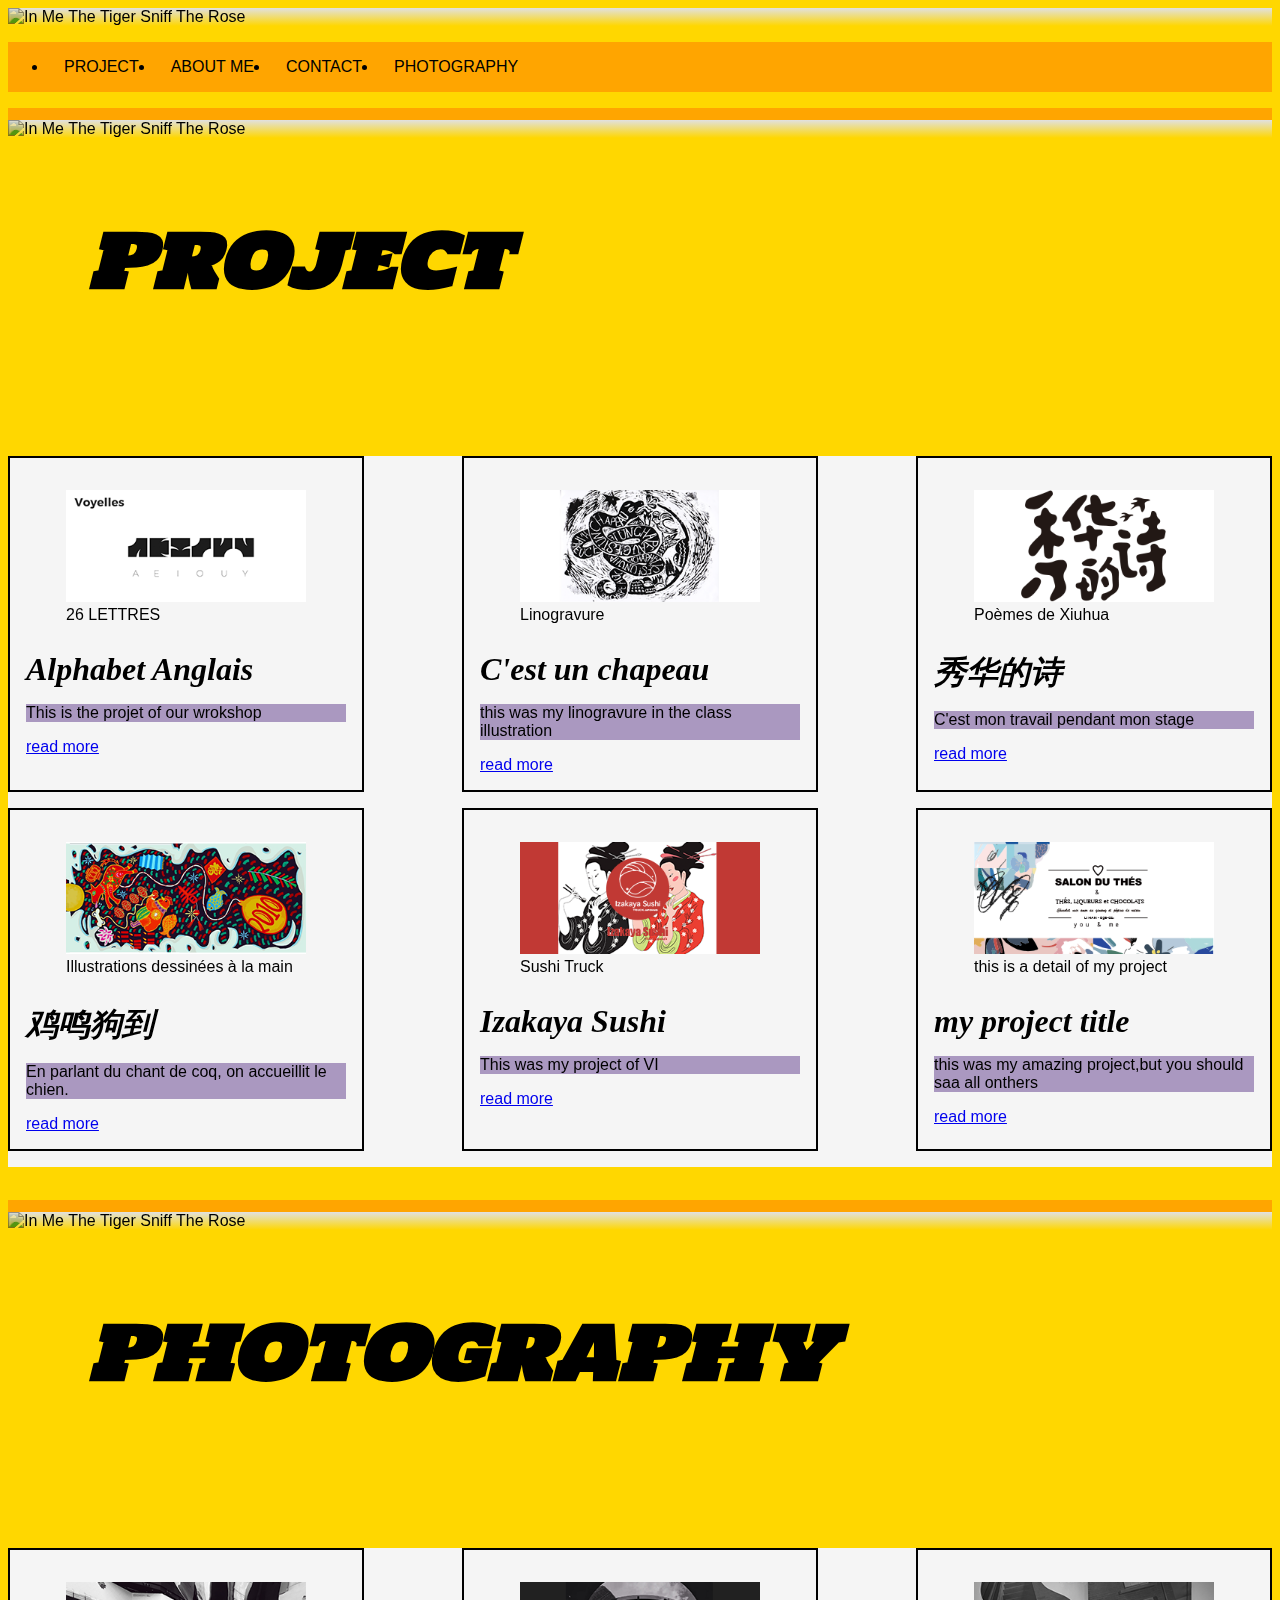
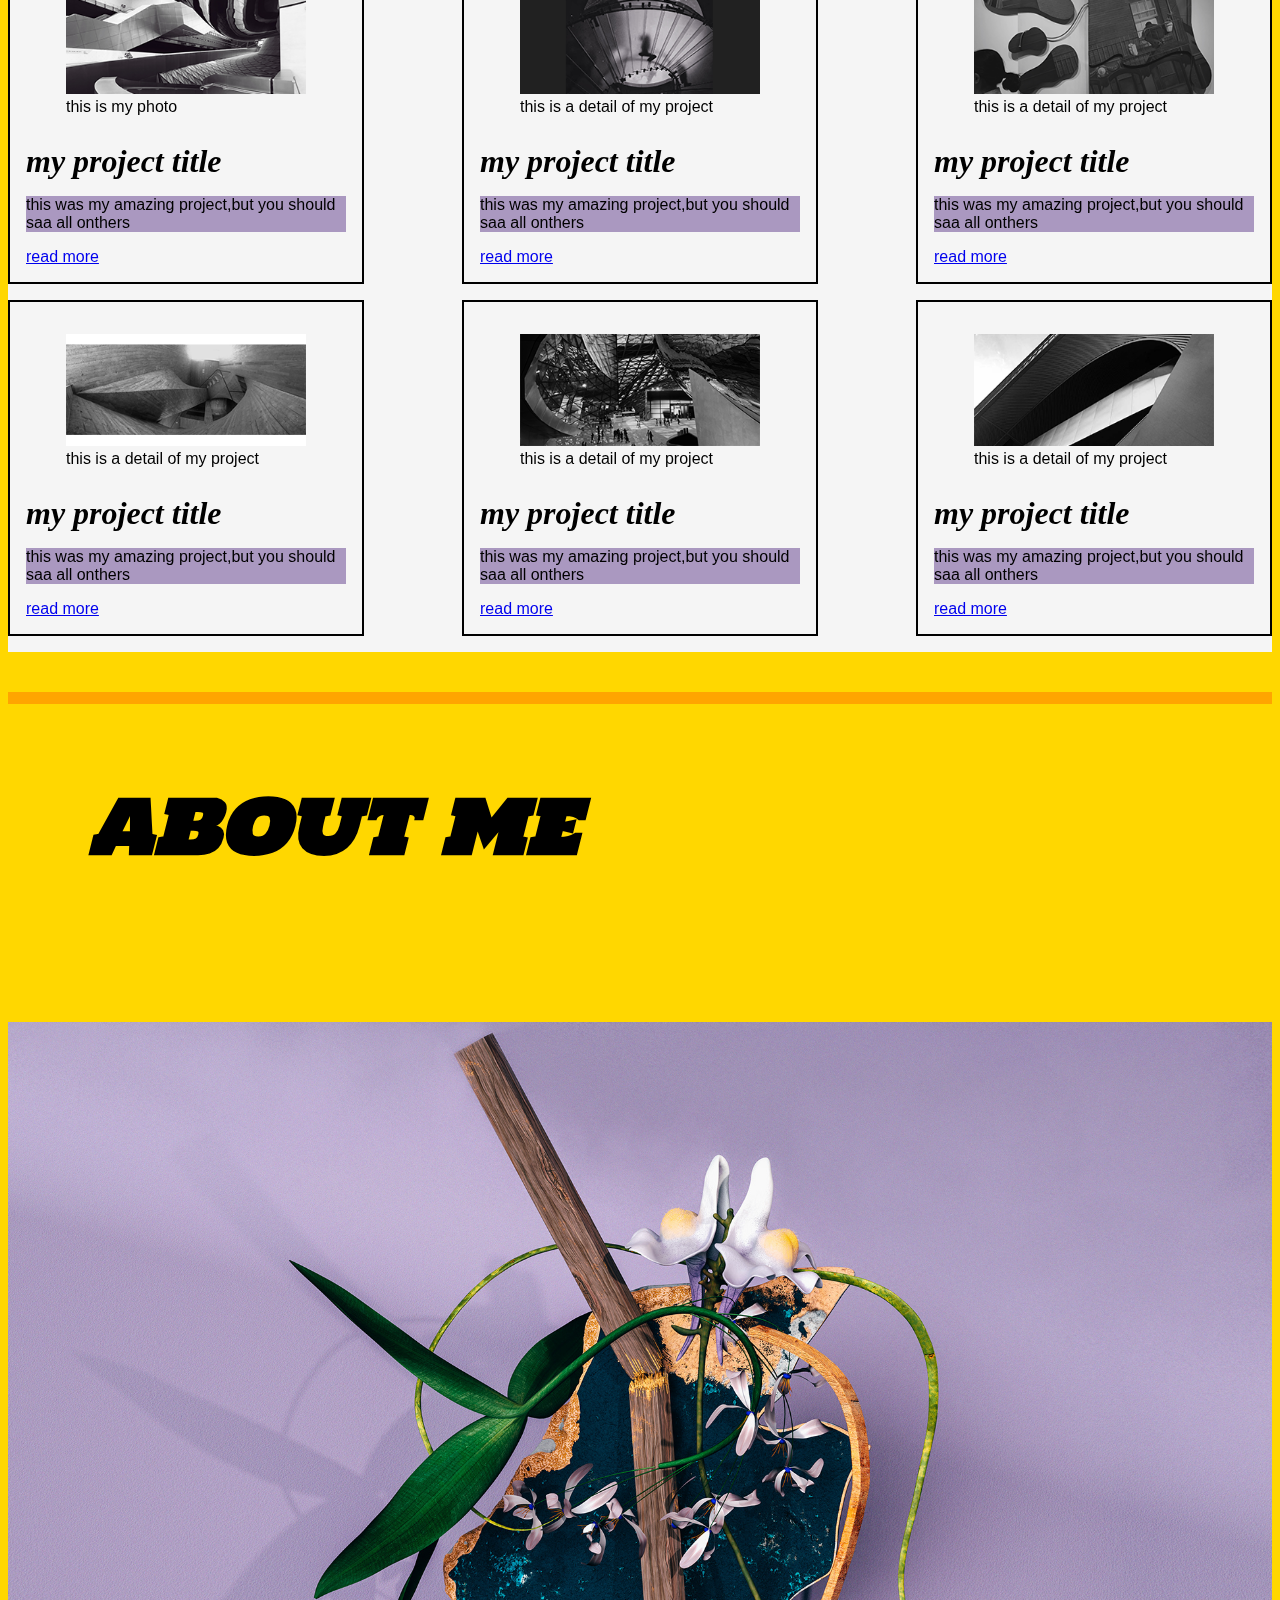
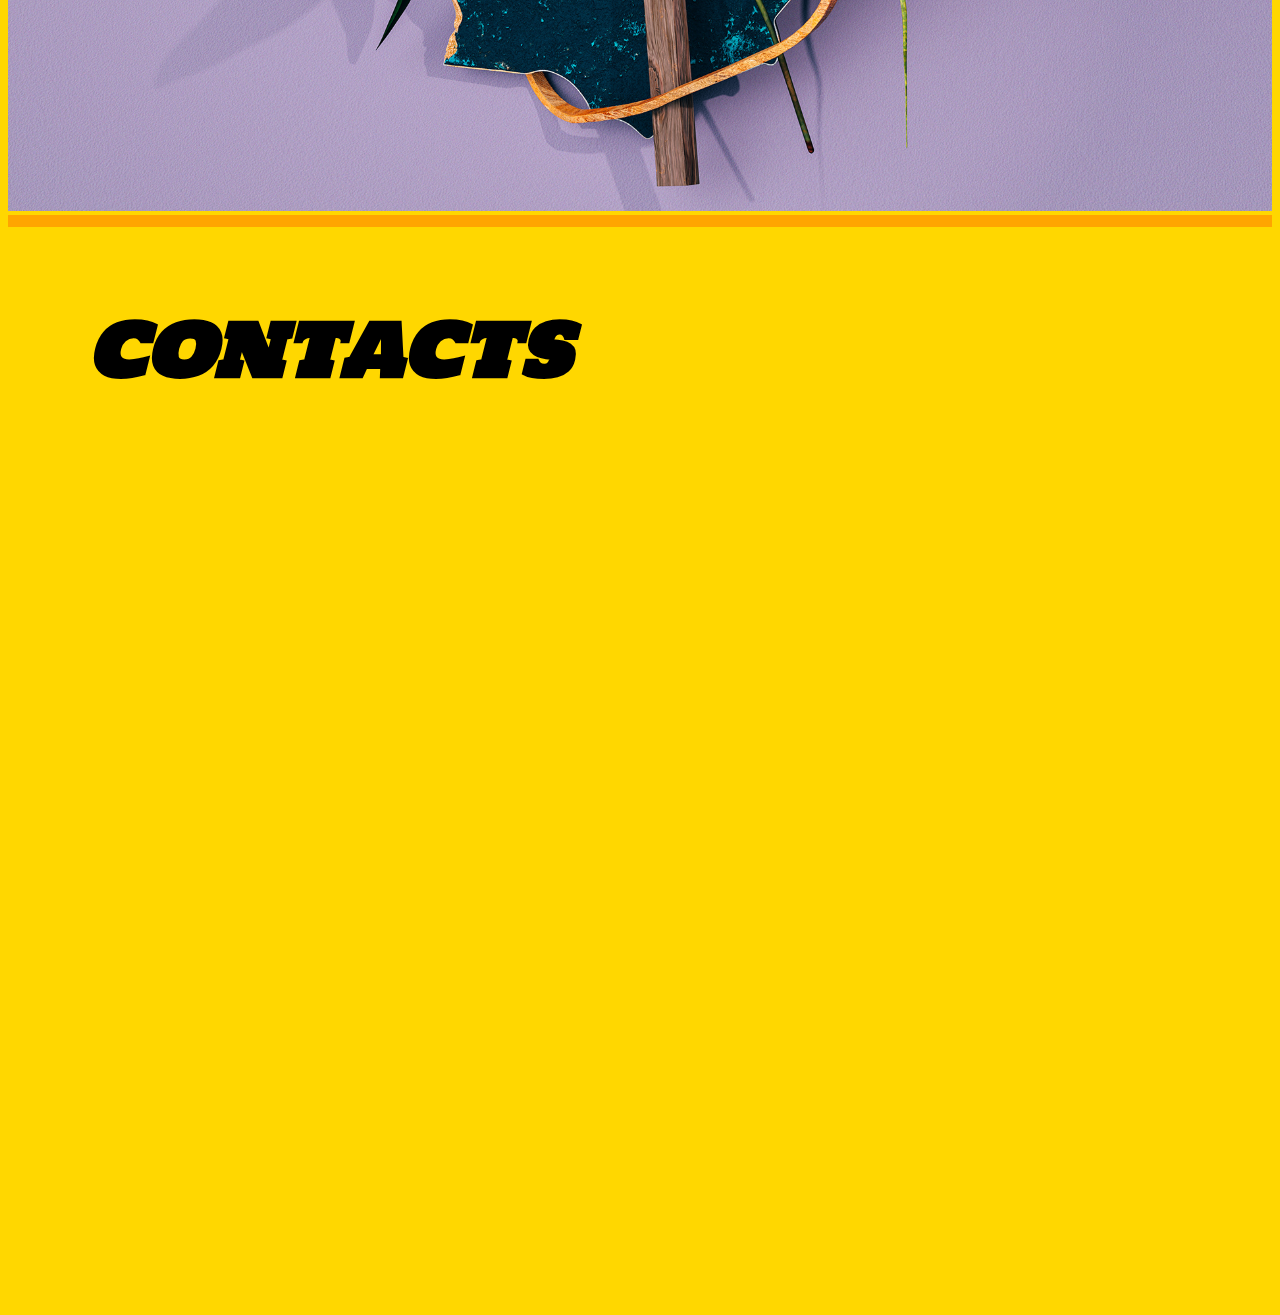
==== index.html @ 2d2a7529 "First Commit" ====
<!DOCTYPE html>
<html lang="en" dir="ltr">
  <head>
    <meta charset="utf-8">
    <title>hello</title>
    <link rel="stylesheet" href="css/typo.css">
    <link rel="stylesheet" href="css/reset.css">
    <link rel="stylesheet" href="css/master.css">
    <link rel="stylesheet" href="https://fonts.googleapis.com/css?family=Holtwood+One+SC&display=swaps">
  <link rel="stylesheet" href="https://fonts.googleapis.com/css?family=Indie+Flower&display=swap">
  <link rel="stylesheet" href="https://fonts.googleapis.com/css?family=Harmattan&display=swap">
  </head>
  <body>






<header>


  <div class="imgbox">
      <img src="images/20.jpg" alt="In Me The Tiger Sniff The Rose" />
      <div class="caption">
        <div class="blur"></div>
        <div class="caption-text">
            <h1 id="lihan">LI HAN </h1>
              <h5>In me the tiger sniff the rose</h5>
        </div>
      </div>
      </div>











<a class="menu-toggle" href="#main-menu">open menu</a>


<nav id="main-menu">
  <a class="menu-close" href="#">X_X</a>
  <ul>
    <li><a href="#project">project</a></li>
    <li><a href="#aboutme">about me</a></li>
    <li><a href="#contacts">contact</a></li>
    <li><a href="#photo">photography</a></li>
  </ul>

</nav>


<a href="#"class="backdrop"></a>



</header>





<main>
  <section id="project">
    <div class="imgbox">
        <img src="images/16.jpg" alt="In Me The Tiger Sniff The Rose" />
        </div>
    <h1>project</h1>




    <div class="project-feature-container">



    <div class="project-feature">
      <figure>
        <img src="images/bg_1.png" alt="">
        <figcaption>26 LETTRES</figcaption>
      </figure>

<h2>Alphabet Anglais</h2>
<p>This is the projet of our wrokshop</p>
<a href="project-01.html">read more</a>
    </div>




    <div class="project-feature">
      <figure>
        <img src="images/2.png" alt="">
        <figcaption>Linogravure</figcaption>
      </figure>

<h2>C'est un chapeau</h2>
<p>this was my linogravure in the class illustration</p>
<a href="project-010.html">read more</a>
    </div>





    <div class="project-feature">
      <figure>
        <img src="images/5.png" alt="">
        <figcaption>Poèmes de Xiuhua</figcaption>
      </figure>

<h2>秀华的诗</h2>
<p>C'est mon travail pendant mon stage</p>
<a href="project-03.html">read more</a>
    </div>




    <div class="project-feature">
      <figure>
        <img src="images/4.png" alt="">
        <figcaption>Illustrations dessinées à la main</figcaption>
      </figure>

      <h2>鸡鸣狗到</h2>
      <p>En parlant du chant de coq, on accueillit le chien.</p>
      <a href="project-04.html">read more</a>
          </div>








          <div class="project-feature">
            <figure>
              <img src="images/3.png" alt="">
              <figcaption> Sushi Truck</figcaption>
            </figure>

            <h2>Izakaya Sushi</h2>
            <p>This was my project of VI</p>
            <a href="project-05.html">read more</a>
                </div>




  <div class="project-feature">
  <figure>
  <img src="images/6.png" alt="">
  <figcaption>this is a detail of my project</figcaption>
  </figure>

<h2>my project title</h2>
<p>this was my amazing project,but you should saa all onthers</p>
<a href="#project-01.html">read more</a>
    </div>

</div>

  </section>











  <section id="photo">
    <div class="imgbox">
        <img src="images/17.jpg" alt="In Me The Tiger Sniff The Rose" />
        </div>
    <h1>photography</h1>
      <div class="photo-feature-container">

        <div class="photo-feature">
          <figure>
            <img src="images/7.png" alt="">
            <figcaption>this is my photo</figcaption>
          </figure>


          <h2>my project title</h2>
          <p>this was my amazing project,but you should saa all onthers</p>
          <a href="projet-01.html">read more</a>
              </div>

              <div class="project-feature">
                <figure>
                  <img src="images/8.png" alt="">
                  <figcaption>this is a detail of my project</figcaption>
                </figure>

          <h2>my project title</h2>
          <p>this was my amazing project,but you should saa all onthers</p>
          <a href="#projet-01.html">read more</a>
              </div>

              <div class="project-feature">
                <figure>
                  <img src="images/9.png" alt="">
                  <figcaption>this is a detail of my project</figcaption>
                </figure>

          <h2>my project title</h2>
          <p>this was my amazing project,but you should saa all onthers</p>
          <a href="#projet-01.html">read more</a>
              </div>

              <div class="project-feature">
                <figure>
                  <img src="images/10.png" alt="">
                  <figcaption>this is a detail of my project</figcaption>
                </figure>

                <h2>my project title</h2>
                <p>this was my amazing project,but you should saa all onthers</p>
                <a href="#projet-01.html">read more</a>
                    </div>

                    <div class="project-feature">
                      <figure>
                        <img src="images/11.png" alt="">
                        <figcaption>this is a detail of my project</figcaption>
                      </figure>
                      <h2>my project title</h2>
                      <p>this was my amazing project,but you should saa all onthers</p>
                      <a href="#projet-01.html">read more</a>
                          </div>

            <div class="project-feature">
            <figure>
            <img src="images/12.png" alt="">
            <figcaption>this is a detail of my project</figcaption>
            </figure>

          <h2>my project title</h2>
          <p>this was my amazing project,but you should saa all onthers</p>
          <a href="#projet-01.html">read more</a>
              </div>

          </div>




  </section>











  <section id="aboutme">

    <h1>about me</h1>

<div class="img-group">

  <img src="images/21.jpg" alt="">

    <div class="mine">Je m’appelle Li Han, une étudiante d’Ecole de Communication Visuelle. Amoureuse du graphisme et de l’art folklorique chinois. J’aime photographier et peindre des paysages à l’huile ,observer la vie quotidienne sous un angle différent et le paysage naturel , ça me fait plaisir. J’espère qu’un jour je pourrais présenter les cultures chinoises au monde par une pensée multidimensionnelle de différentes cultures artistiques que j’aurai acquises dans mes études et réfléchir la vie au travers d’une variété d’expériences. Et Alors,je n’ai pas beaucoup d’amis,parce que  je prefere rester avec les animals, et j’ai quatre chats gris chez moi en Chine , qui appellent: Profiterole，Pudding，Chocolat, et Biscuit. </div>



</div>
  </section>

  <section id="contacts">
    <h1>contacts</h1>

  </section>
</main>
  </body>
</html>
---- css/typo.css ----
h1 {
font-size: 5em;
font-style: italic;
font-family: cursive;

}

h2 {

  font-style: italic;
  font-family: cursive;
  font-size: 2em;
  margin-bottom: 1em;

}

h3 {

}

h4 {

}
---- css/master.css ----
h1 {
font-size: 5em;
font-style: italic;
font-family: cursive;
padding :1em;
  font-family: 'Holtwood One SC', serif;
  padding-top: 0.5px;

}

h2 {

  font-style: italic;
  font-family: cursive;
  font-size: 2em;
  margin-bottom: 0.1em;

}

h3 {

}

h4 {

}


h5 {
  font-size: 2em;
  font-family:   'Indie Flower', cursive;
  padding :1.5em;
  text-align:center
}

p {
  background: #aa98c0;

}

.mine {
  width: 50%;
  font-size: 2em;
  text-align: center;
  font-family: 'Harmattan', sans-serif;
  opacity: 0.9;
   position: absolute;  bottom: 0;  background: #e5e5e5;
   color: #a9a9a9;
 display: none;

}
 .img-group:hover .mine {
   display: block;
    width: 100%;
     text-align: center;}

.img-group  {

    position: relative;
  display: inline-block;}

img {
  width:100%;
  position:relative;


}
.imgbox:hover .caption{
  opacity: 1;
}
.imgbox {
  width:100%;
  position:relative;
  padding: 0;
  overflow: hidden;
  background-image: linear-gradient(rgba(225, 225, 225, 1),rgba(225, 225, 225, 0));
}
.imgbox img{
  width: 100%;
  height:auto;
  z-index: 4;
  float: left;
  mix-blend-mode: multiply;
}

.imgbox .caption{
    width: 100%;
    height: 100%;
    cursor: pointer;
    position: absolute;
    opacity: 0;
    -webkit-transition:all 0.45s ease-in-out;
    -moz-transition:all 0.45s ease-in-out;
    -o-transition:all 0.45s ease-in-out;
    -ms-transition:all 0.45s ease-in-out;
    transition:all 0.45s ease-in-out;
}

.imgbox .caption .blur{
    background-color: rgba(0,0,0,0.55);
    width: 100%;
    height: 100%;
    z-index: 5;
    position: absolute;
}

.imgbox .caption .caption-text{
    width: 100%;
    height: 100%;
    z-index: 10;
    color: #000000;
    position: absolute;
    text-align: center;
    top:35%;
}




 body {
   background:#FFD700;
   font-family: helvetica;
 }

section {
  border-top:12px solid #FFA500;
  min-height: 120vh;
}

#lihan {
padding-top: 1px;
  font-family: 'Holtwood One SC', serif;

}

.project-feature-container {
max-width: 1280px;
margin:0 auto;
  background: #F5F5F5;
  padding: :20em;
  display:flex;
  flex-wrap: wrap;
  justify-content: space-between;
}
.project-feature {
  border: 2px solid #000;
  padding:1em;
  margin-bottom: 1em;
  flex-basis: 320px;
  flex-grow: 0;


}
.photo-feature img{
  width:100%
}
.photo-feature-container {
max-width: 1280px;
margin:0 auto;
  background: #F5F5F5;
  padding: :1em;
  display:flex;
  flex-wrap: wrap;
  justify-content: space-between;
}
.photo-feature {
  border: 2px solid #000;
  padding:1em;
  margin-bottom: 1em;
  flex-basis: 320px;
  flex-grow: 0;

}

figcaption{
  font-size: 0.6
  font-style:italic;
  font-family: sans-serif;
}



#main-menu{
  background: #FFA500;
  position:absolute;
  top:0;
  left:-200px;
  width:200px;
  height: 100%;
  transition: 3s ease all;
  z-index: 999;
}

#main-menu:target {
  left:0;

}

nav a{
  display:block;
  padding:1em;
  text-transform: uppercase;
  text-decoration: none;
  color: #000;
}

.menu-toggle{
  border: 2px solid #000;
  border-radius: 6px;
  padding: 1em;
  position: absolute;
  top:0;
  left: :0;

}


.menu-close{
  display:block;
  width:16px;
  height:16px;
  background: #000;
  color:#fff;
  border-radius: 100%;
  position: absolute;
  top:16px;
  right:16px;
}


#main-menu:target + .backdrop {
  background-color: rgba(132,132,80,0.5);
  top:0;
  left:0;
  width: 100%;
  height:100%;
  position:absolute;
z-index: 998;

}


@media (min-width:640px) {
  body {
    background: #FFD700;
}
#main-menu {
  position: relative;
  left: auto;
  top: auto;
  width:100%;
}
#main-menu ul {
  display: flex;
}
 .menu-toggle ,
 .menu-close {
   display: none;

 }
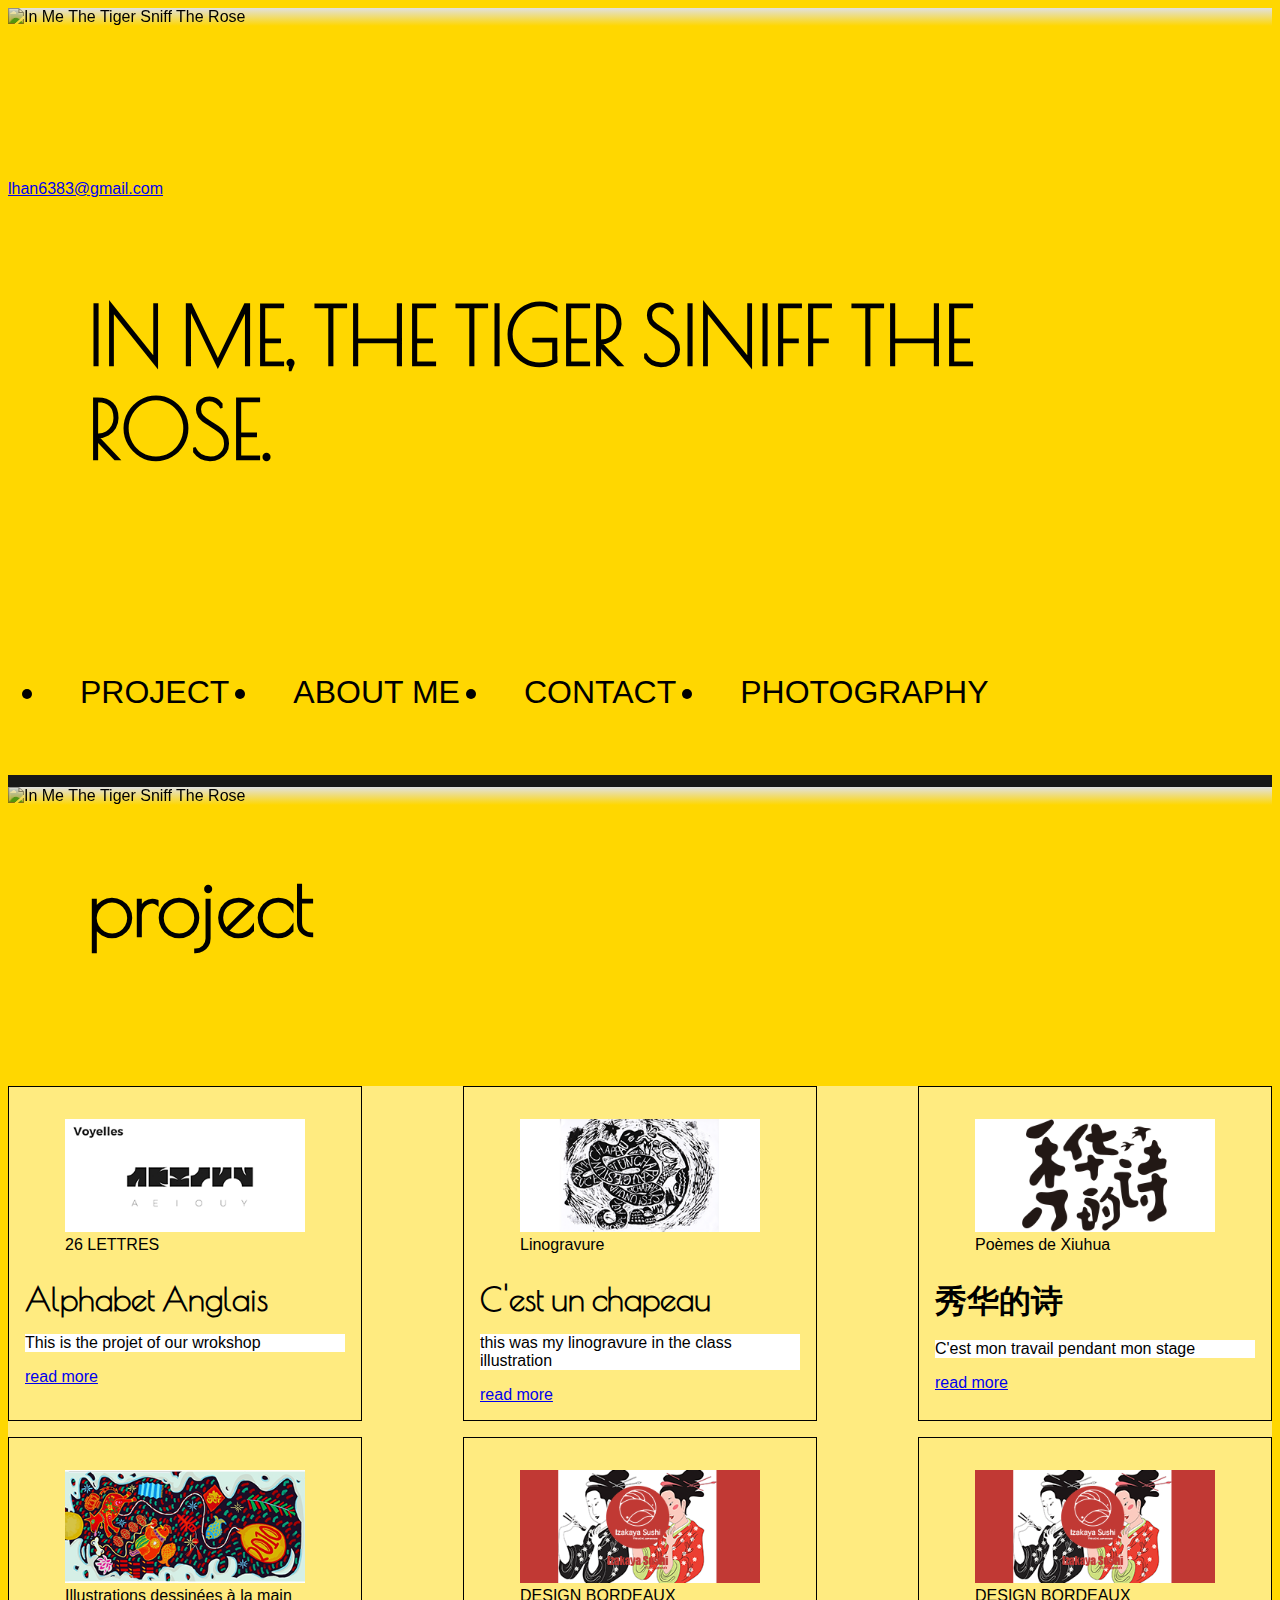
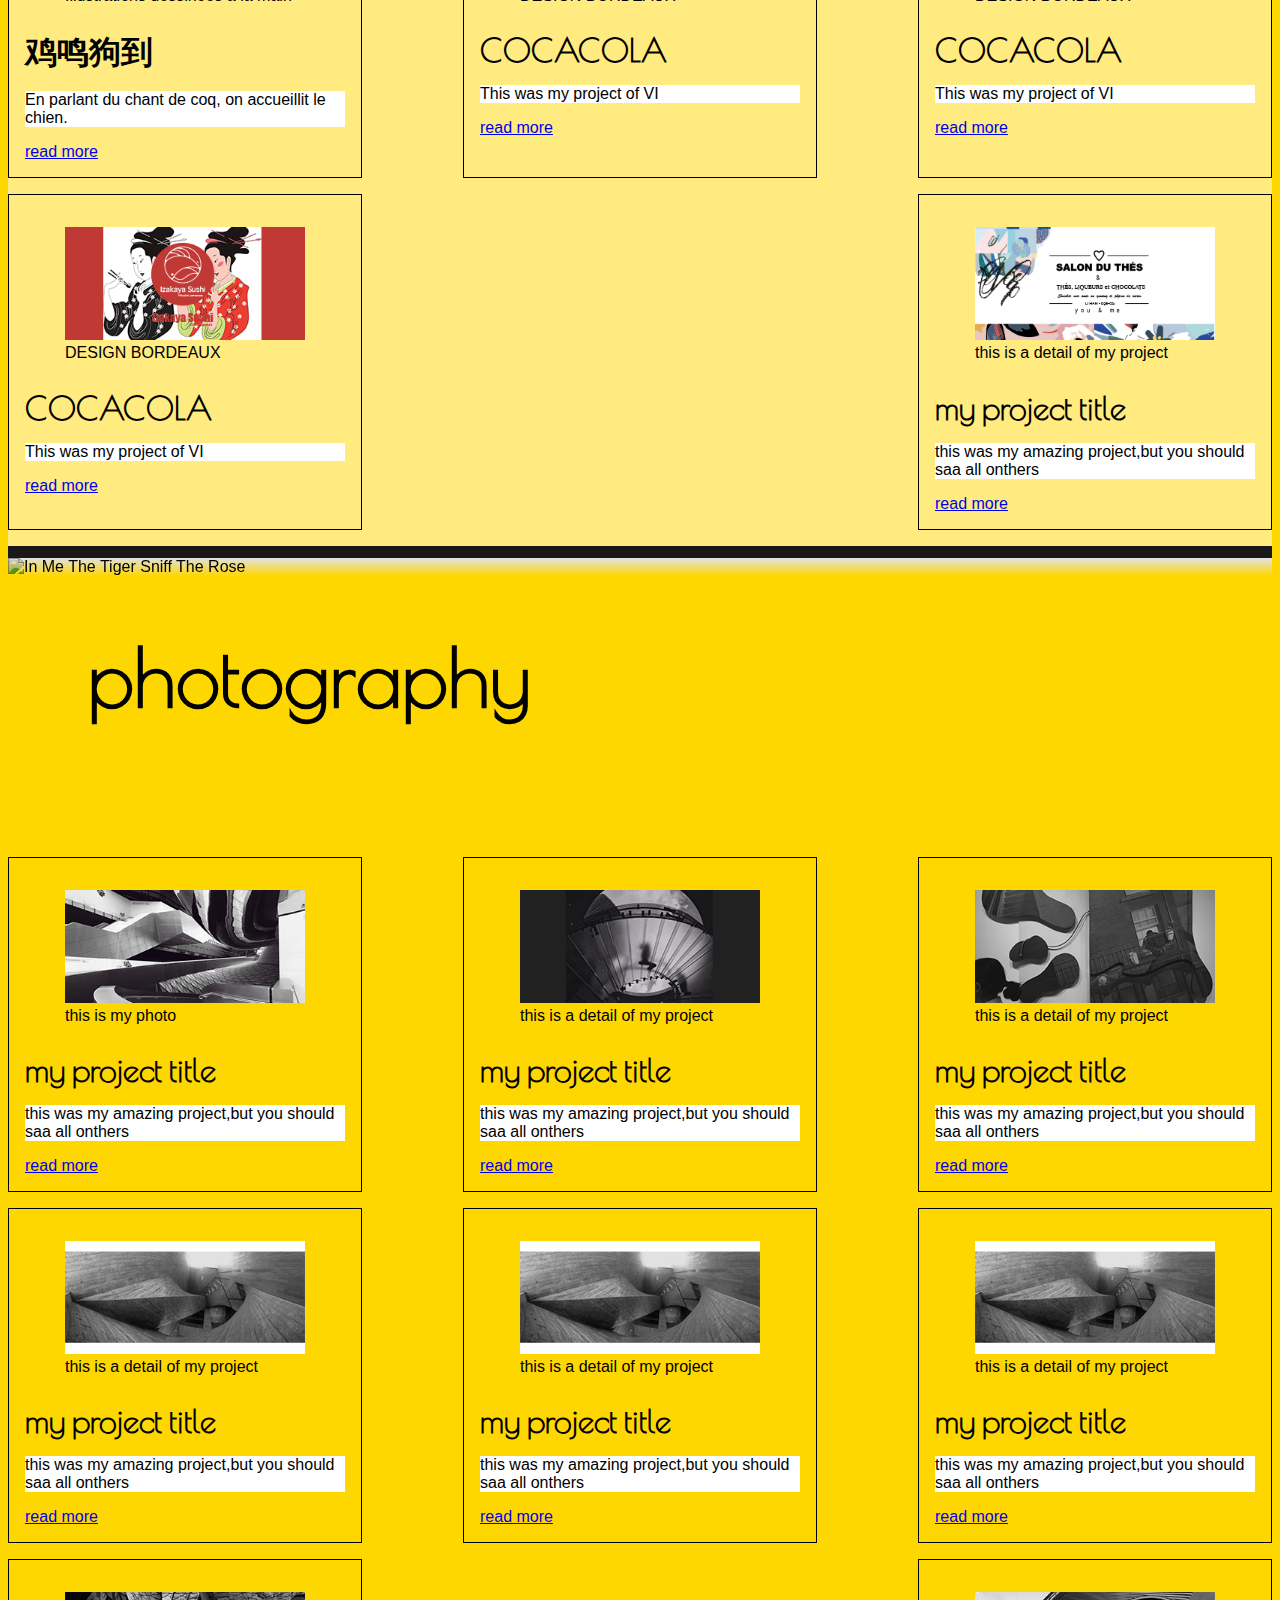
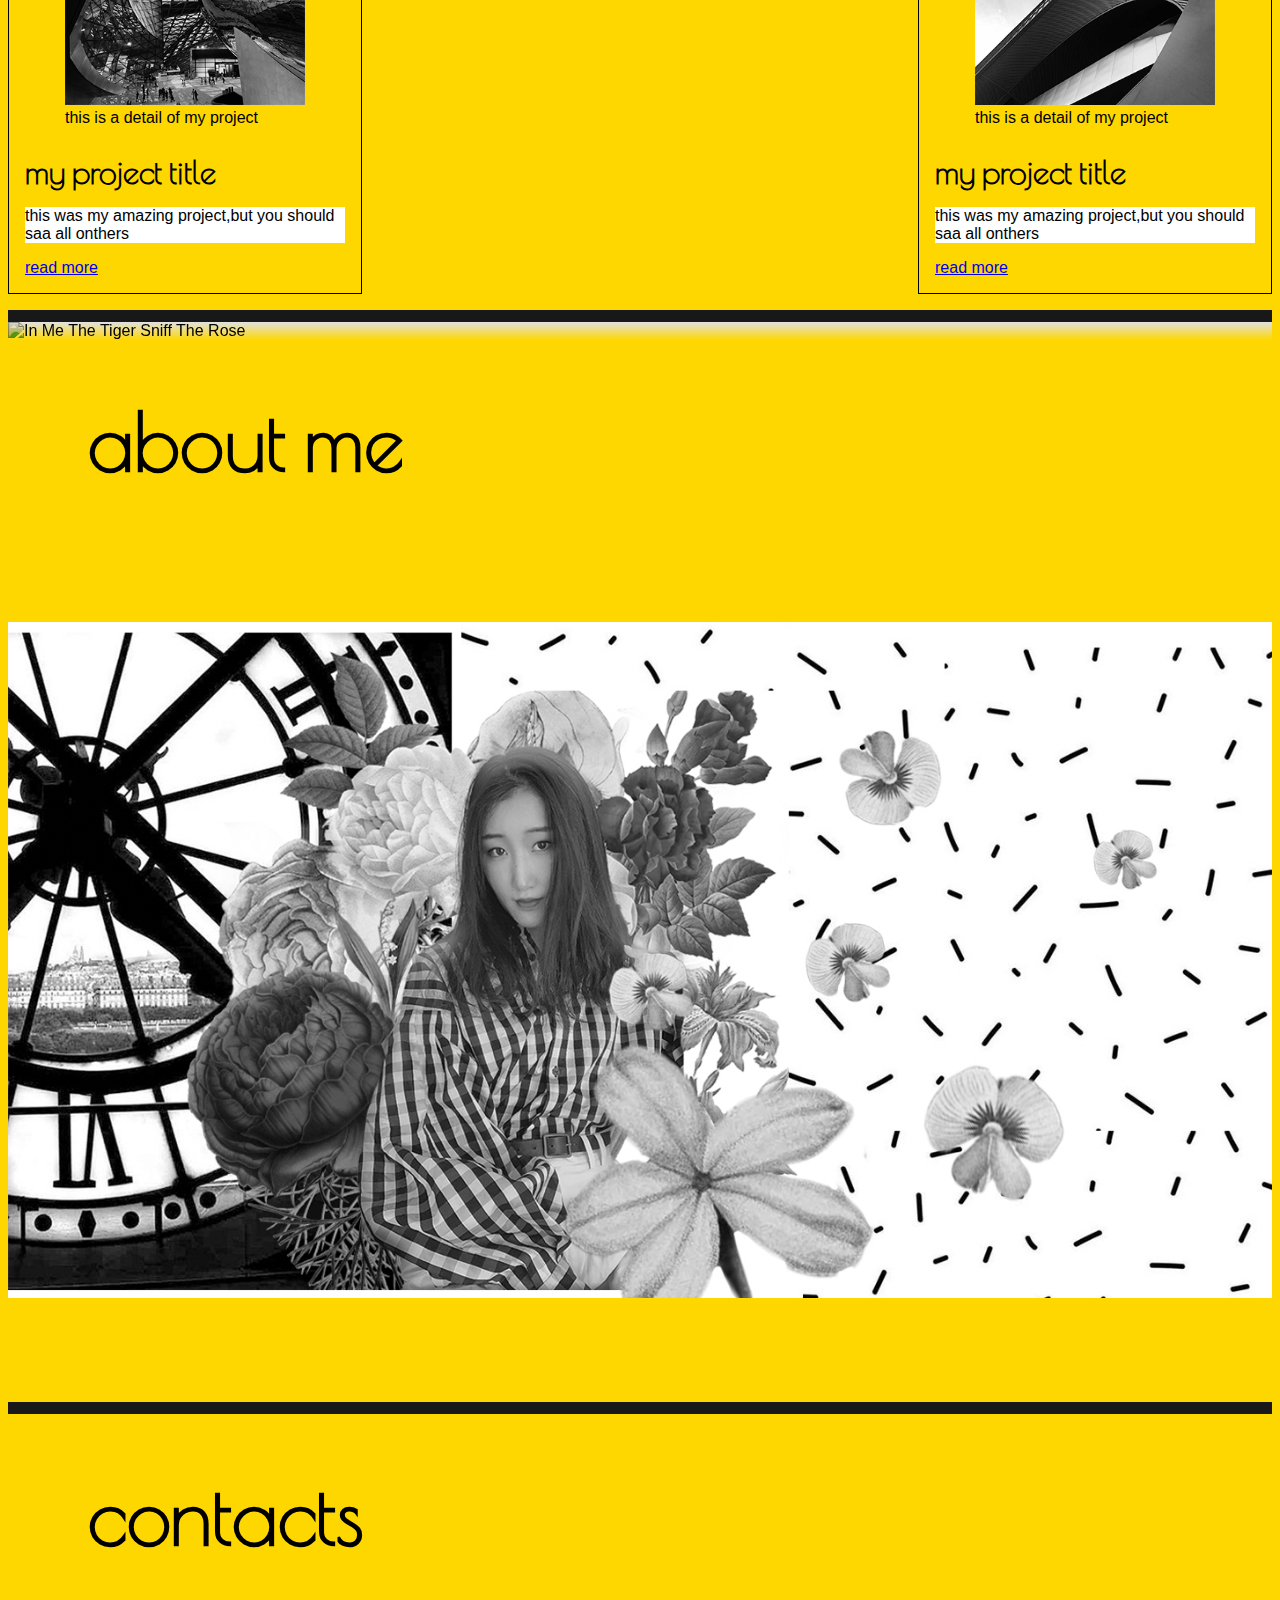
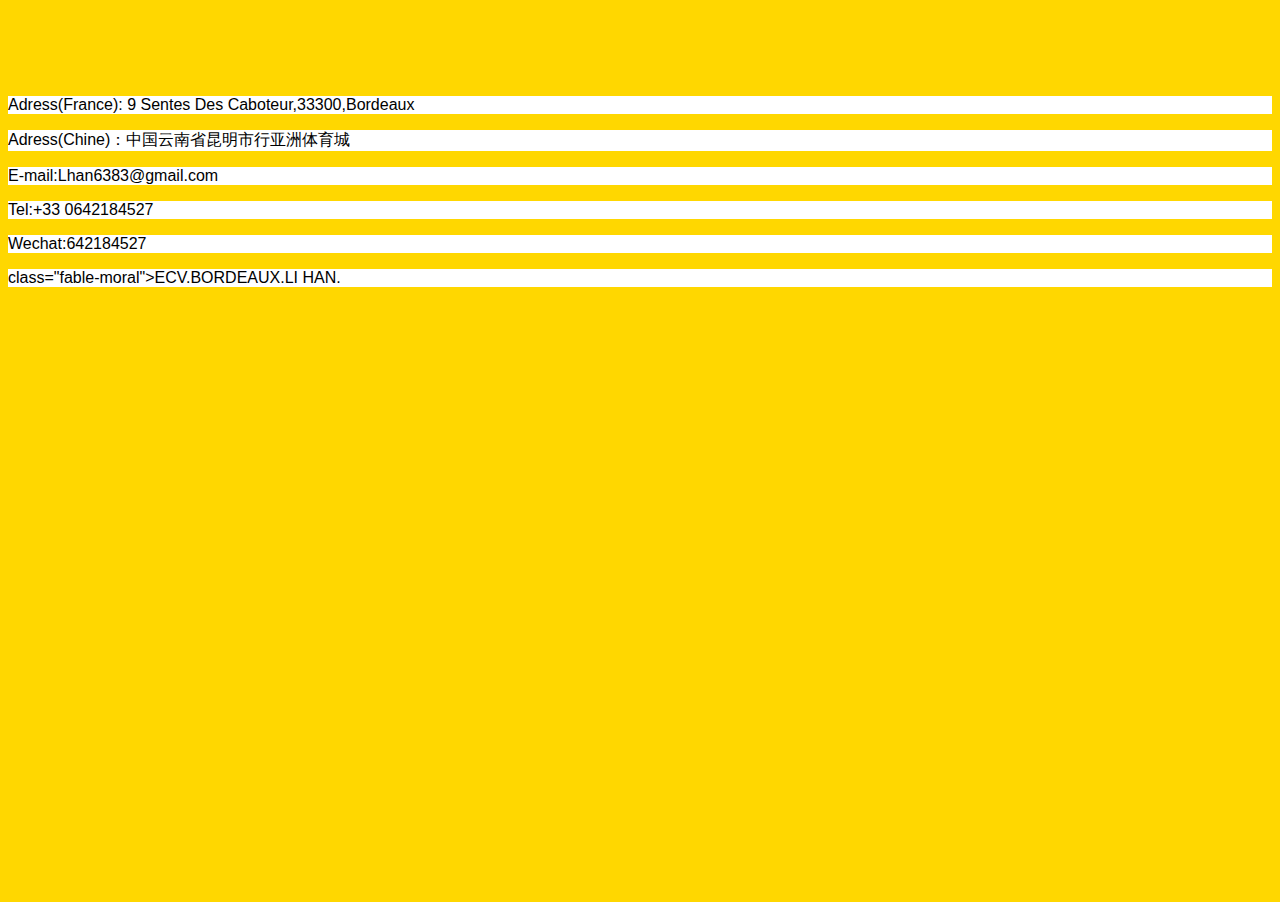
==== commit 97529a8b: "Change my style" ====
--- a/index.html
+++ b/index.html
@@ -6,9 +6,10 @@
     <link rel="stylesheet" href="css/typo.css">
     <link rel="stylesheet" href="css/reset.css">
     <link rel="stylesheet" href="css/master.css">
-    <link rel="stylesheet" href="https://fonts.googleapis.com/css?family=Holtwood+One+SC&display=swaps">
+    <link rel="stylesheet" href="https://fonts.googleapis.com/css2?family=Poiret+One&family=Roboto:wght@100&display=swap">
   <link rel="stylesheet" href="https://fonts.googleapis.com/css?family=Indie+Flower&display=swap">
   <link rel="stylesheet" href="https://fonts.googleapis.com/css?family=Harmattan&display=swap">
+  <link href="https://fonts.googleapis.com/css2?family=PT+Sans+Narrow&display=swap"
   </head>
   <body>
 
@@ -33,7 +34,109 @@
 
 
 
-
+      <html data-wf-domain="www.helloheco.com" data-wf-page="5e7780539a2d8322cd989658" data-wf-site="56d8a8f1100bc1bb7928eebd" class="w-mod-js wf-sourcesanspro-n4-active wf-sourcesanspro-n3-active wf-sourcesanspro-n6-active wf-active w-mod-ix"><head><meta charset="utf-8"><title>Li Han</title><meta content="Heco is the Chicago-based studio of JT Helms and Matt Cowen. We make better user experiences and more interesting brands, and try to find inner peace." name="description"><meta content="Heco" property="og:title"><meta content="Heco is the Chicago-based studio of JT Helms and Matt Cowen. We make better user experiences and more interesting brands, and try to find inner peace." property="og:description"><meta content="https://assets.website-files.com/56d8a8f1100bc1bb7928eebd/583f00a2e11997722cc63cfa_heco.jpg" property="og:image"><meta content="summary" name="twitter:card"><meta content="width=device-width, initial-scale=1" name="viewport"><meta content="google-site-verification=4Wtvo5SLo7ZZNMYmc0TDMqFVt5wR6v0CZOp-JEdZuOI" name="google-site-verification"><meta content="Webflow" name="generator"><link href="https://assets.website-files.com/56d8a8f1100bc1bb7928eebd/css/heco.webflow.5dedff290.css" rel="stylesheet" type="text/css"><style>@media (min-width:992px) {html.w-mod-js:not(.w-mod-ix) [data-w-id="aece3d5a-4238-4a72-6f71-9d6dd02b236f"] {-webkit-transform:translate3d(0, -20PX, 0) scale3d(1, 1, 1) rotateX(0) rotateY(0) rotateZ(0) skew(0, 0);-moz-transform:translate3d(0, -20PX, 0) scale3d(1, 1, 1) rotateX(0) rotateY(0) rotateZ(0) skew(0, 0);-ms-transform:translate3d(0, -20PX, 0) scale3d(1, 1, 1) rotateX(0) rotateY(0) rotateZ(0) skew(0, 0);transform:translate3d(0, -20PX, 0) scale3d(1, 1, 1) rotateX(0) rotateY(0) rotateZ(0) skew(0, 0);opacity:0;display:none;}}@media (max-width:991px) and (min-width:768px) {html.w-mod-js:not(.w-mod-ix) [data-w-id="aece3d5a-4238-4a72-6f71-9d6dd02b236f"] {-webkit-transform:translate3d(0, -20PX, 0) scale3d(1, 1, 1) rotateX(0) rotateY(0) rotateZ(0) skew(0, 0);-moz-transform:translate3d(0, -20PX, 0) scale3d(1, 1, 1) rotateX(0) rotateY(0) rotateZ(0) skew(0, 0);-ms-transform:translate3d(0, -20PX, 0) scale3d(1, 1, 1) rotateX(0) rotateY(0) rotateZ(0) skew(0, 0);transform:translate3d(0, -20PX, 0) scale3d(1, 1, 1) rotateX(0) rotateY(0) rotateZ(0) skew(0, 0);opacity:0;display:none;}}</style><script src="https://ssl.google-analytics.com/ga.js"></script><script src="https://ajax.googleapis.com/ajax/libs/webfont/1.6.26/webfont.js" type="text/javascript"></script><link rel="stylesheet" href="https://fonts.googleapis.com/css?family=Source+Sans+Pro:300,regular,600" media="all"><script type="text/javascript">WebFont.load({  google: {    families: ["Source Sans Pro:300,regular,600"]  }});</script><!--[if lt IE 9]><script src="https://cdnjs.cloudflare.com/ajax/libs/html5shiv/3.7.3/html5shiv.min.js" type="text/javascript"></script><![endif]--><script type="text/javascript">!function(o,c){var n=c.documentElement,t=" w-mod-";n.className+=t+"js",("ontouchstart"in o||o.DocumentTouch&&c instanceof DocumentTouch)&&(n.className+=t+"touch")}(window,document);</script><link href="https://assets.website-files.com/56d8a8f1100bc1bb7928eebd/582cc23bc546f89b1ce98ca4_favicon.png" rel="shortcut icon" type="image/x-icon"><link href="https://assets.website-files.com/56d8a8f1100bc1bb7928eebd/582cc24024317cac4aea5b14_iphoneicon.png" rel="apple-touch-icon"><script type="text/javascript">var _gaq = _gaq || [];_gaq.push(['_setAccount', 'UA-88246775-1'], ['_trackPageview']);(function() {  var ga = document.createElement('script');  ga.src = ('https:' == document.location.protocol ? 'https://ssl' : 'http://www') + '.google-analytics.com/ga.js';  var s = document.getElementsByTagName('script')[0]; s.parentNode.insertBefore(ga, s);})();</script><meta name="theme-color" content="#000000">
+
+    <style>
+
+        body {
+    		overflow-x: hidden;
+      	}
+
+
+        .w-container {
+    		max-width: 1100px;
+    	}
+
+    /*
+    	.w-container.container-work {
+    		max-width: 960px;
+    	}
+    */
+
+    video::-webkit-media-controls-start-playback-button {
+      display: none !important;
+    }
+
+    	.no-bg {
+    		background-color: transparent !important;
+    		background-image: none !important;
+    		overflow: hidden !important;
+    	}
+
+    	.backgrounds > div {
+    		transform: scale(1.03);
+    		transform: translate3d(0,0,0);
+    		-webkit-transform: translate3d(0,0,0);
+    		-webkit-backface-visibility: hidden;
+    	}
+
+      	.project-thumb {
+       		-webkit-backface-visibility: hidden;
+      	}
+
+    </style><style>
+    /* Base */
+
+    #awwwards{
+    	position: absolute;
+    	bottom: 20px;
+    	width: 90px;
+    	height: 135px;
+    	text-indent: -666em;
+    	overflow: hidden;
+    	z-index: 999;
+
+    	-webkit-transition: all 1s ease;
+        transition: all 1s ease;
+    }
+    #awwwards.top{
+    	top: 0;
+    }
+    #awwwards.left{
+    	left: 0;
+    }
+    #awwwards.right{
+    	right: 0;
+    }
+
+    #awwwards a{
+    	position: absolute;
+    	top: 0;
+    	left: 0;
+    	display: block;
+    	width: 90px;
+    	height: 135px;
+    	background-repeat: no-repeat;
+    	background-size: 90px 135px;
+    }
+
+    /* HONORABLE */
+
+    #awwwards.sotd.white.right a{
+    	background-image: url(https://s30.postimg.org/42v5ue5nh/awwwards_sotd_white_right.png);
+    }
+
+    @media only screen and (-Webkit-min-device-pixel-ratio: 1.5), only screen and (-moz-min-device-pixel-ratio: 1.5), only screen and (-o-min-device-pixel-ratio: 3/2),	only screen and (min-device-pixel-ratio: 1.5) {
+    #awwwards.sotd.white.right a{
+    		background-image: url(https://s30.postimg.org/4453nt7h9/awwwards_sotd_white_right_2x.png);
+    	}
+    }
+    </style>
+
+    </head><body><div data-ix="preloader" class="preloader-container" style="opacity: 0; display: none; transition: opacity 800ms ease 0s;"><div class="preloader-wavy" style="background-position: -13968px 100%;"></div></div><div class="backgrounds"><div class="bg-footer"></div><div class="bg-clients"></div><div class="bg-capabilities"></div><div class="bg-bios" style="transform-style: preserve-3d; transition: opacity 800ms ease 0s, transform 800ms ease 0s; opacity: 0; transform: scaleX(1.03) scaleY(1.03) scaleZ(1);"></div><div class="bg-work" style="transform-style: preserve-3d; transition: opacity 800ms ease 0s, transform 800ms ease 0s; opacity: 0; transform: scaleX(1.03) scaleY(1.03) scaleZ(1);"></div><div class="bg-aboutus" style="transform-style: preserve-3d; transition: opacity 800ms ease 0s, transform 800ms ease 0s; opacity: 0; transform: scaleX(1.03) scaleY(1.03) scaleZ(1);"></div><div data-autoplay="true" data-loop="true" data-wf-ignore="true" data-poster-url="https://assets.website-files.com/56d8a8f1100bc1bb7928eebd/58458c90a39ccfdb4c175922_HECO_LINE_ANIMATION_v04-poster-00001.jpg" data-video-urls="https://assets.website-files.com/56d8a8f1100bc1bb7928eebd/58458c90a39ccfdb4c175922_HECO_LINE_ANIMATION_v04-transcode.mp4,https://assets.website-files.com/56d8a8f1100bc1bb7928eebd/58458c90a39ccfdb4c175922_HECO_LINE_ANIMATION_v04-transcode.webm" class="bg-intro w-background-video w-background-video-atom" style="transform-style: preserve-3d; transition: opacity 800ms ease 0s, transform 800ms ease 0s; opacity: 1; transform: scaleX(1) scaleY(1) scaleZ(1);"><video autoplay="" loop="" style="background-image:url(&quot;https://assets.website-files.com/56d8a8f1100bc1bb7928eebd/58458c90a39ccfdb4c175922_HECO_LINE_ANIMATION_v04-poster-00001.jpg&quot;)" muted="" playsinline="" data-wf-ignore="true" data-object-fit="cover"><source src="https://assets.website-files.com/56d8a8f1100bc1bb7928eebd/58458c90a39ccfdb4c175922_HECO_LINE_ANIMATION_v04-transcode.mp4" data-wf-ignore="true"><source src="https://assets.website-files.com/56d8a8f1100bc1bb7928eebd/58458c90a39ccfdb4c175922_HECO_LINE_ANIMATION_v04-transcode.webm" data-wf-ignore="true"></video></div></div><a href="#intro" data-ix="logo-hover" class="logo-white w-inline-block w--current"
+      style="transform-style: preserve-3d; transform: translateX(-200px) translateY(0px) translateZ(0px); transition: opacity 200ms ease 0s; opacity: 0;">
+      <div class="logo-h logo-white-letter"></div><div class="logo-e logo-white-letter"></div><div class="logo-c logo-white-letter"></div><div class="logo-o logo-white-letter"></div></a><a data-ix="logo-hover" href="#intro" class="logo-black w-inline-block w--current" style="transform-style: preserve-3d; transform: translateX(0px) translateY(0px) translateZ(0px); transition: opacity 200ms ease 0s; opacity: 1;"><div class="logo-h"></div><div class="logo-e"></div><div class="logo-c"></div><div class="logo-o"></div></a><a data-ix="logo-hover"
+      href="#intro" class="logo-black-2 w-inline-block w--current"><div class="logo-h"></div><div class="logo-e"></div><div class="logo-c"></div><div class="logo-o"></div></a><a href="mailto:info@helloheco.com?subject=Hello%20Heco!" class="link-contact w-inline-block"><div class="link-wavy link-wavy-header">lhan6383@gmail.com</div></a><div class="next-prev-container" style="transform-style: preserve-3d; transform: translateX(2000px) translateY(0px) translateZ(0px) rotateX(0deg) rotateY(0deg) rotateZ(-90deg); transition: opacity 200ms ease 0s; opacity: 0;"><div class="next-block"><div data-ix="next-prev-btn" class="w-dyn-list"><div class="w-dyn-items"><div class="w-dyn-item"><a href="/project/oncorps" data-ix="next-prev-btn" data-w-id="4098f3fe-d7f0-4438-503d-d17894cde30c" style="transition: transform 200ms ease 0s; transform: translate3d(0px, 0px, 0px) scale3d(0, 0, 1) rotateX(0deg) rotateY(0deg) rotateZ(0deg) skew(0deg, 0deg); transform-style: preserve-3d; opacity: 0;" class="next-btn home w-inline-block"><img src="https://assets.website-files.com/56d8a8f1100bc1bb7928eebd/582dfe50c34982e54bfea896_icon-next-prev-arrow.svg" style="transform: translate3d(-50%, -50%, 0px) scale3d(1, 1, 2) rotateX(0deg) rotateY(0deg) rotateZ(90deg) skew(0deg, 0deg); transform-style: preserve-3d;" alt="" class="next-arrow"><div class="hover-circle home" style="transform: translate3d(0%, 0%, 0px) scale3d(0, 0, 1) rotateX(0deg) rotateY(0deg) rotateZ(0deg) skew(0deg, 0deg); transform-style: preserve-3d; opacity: 0;"></div></a></div></div></div><div data-w-id="0835d1ab-4cca-5aeb-be24-a0b244d9d415" style="opacity: 0; transform: translate3d(-30px, 0px, 0px) scale3d(1, 1, 1) rotateX(0deg) rotateY(0deg) rotateZ(0deg) skew(0deg, 0deg); transform-style: preserve-3d;" class="next-prev-text">Start browsing</div></div></div><div data-ix="home-intro" id="intro" class="section-intro no-bg"><div data-ix="text-fades" class="header-message w-container" style="opacity: 1; transform: translateX(0px) translateY(0px) translateZ(0px); transition: opacity 800ms ease 0s, transform 800ms ease 0s;"><h1 class="overview">
+
+
+
+
+      IN ME, THE TIGER SINIFF THE ROSE.</h1><div data-ix="home-scroll-arrow" class="down-arrow" style="opacity: 1; transform: translateX(0px) translateY(0px) translateZ(0px) rotateX(0deg) rotateY(0deg) rotateZ(90deg); transition: opacity 2000ms ease 0s, transform 2000ms ease 0s;"></div></div></div>
+    </script><div id="awwwards" class="sotd white right">
+    <a href="http://www.awwwards.com" target="_blank">Awwwards</a>
+    </div>
+
+    </body></html>
 
 
 
@@ -144,14 +247,36 @@
           <div class="project-feature">
             <figure>
               <img src="images/3.png" alt="">
-              <figcaption> Sushi Truck</figcaption>
+              <figcaption> DESIGN BORDEAUX</figcaption>
             </figure>
 
-            <h2>Izakaya Sushi</h2>
+            <h2>COCACOLA</h2>
             <p>This was my project of VI</p>
             <a href="project-05.html">read more</a>
                 </div>
 
+
+                <div class="project-feature">
+                  <figure>
+                    <img src="images/3.png" alt="">
+                    <figcaption> DESIGN BORDEAUX</figcaption>
+                  </figure>
+
+                  <h2>COCACOLA</h2>
+                  <p>This was my project of VI</p>
+                  <a href="project-05.html">read more</a>
+                      </div>
+
+                      <div class="project-feature">
+                        <figure>
+                          <img src="images/3.png" alt="">
+                          <figcaption> DESIGN BORDEAUX</figcaption>
+                        </figure>
+
+                        <h2>COCACOLA</h2>
+                        <p>This was my project of VI</p>
+                        <a href="project-05.html">read more</a>
+                            </div>
 
 
 
@@ -181,96 +306,120 @@
 
 
   <section id="photo">
+      <div class="imgbox">
+          <img src="images/17.jpg" alt="In Me The Tiger Sniff The Rose" />
+          </div>
+      <h1>photography</h1>
+        <div class="photo-feature-container">
+
+          <div class="photo-feature">
+            <figure>
+              <img src="images/7.png" alt="">
+              <figcaption>this is my photo</figcaption>
+            </figure>
+
+
+            <h2>my project title</h2>
+            <p>this was my amazing project,but you should saa all onthers</p>
+            <a href=" project-photo.html">read more</a>
+                </div>
+
+                <div class="project-feature">
+                  <figure>
+                    <img src="images/8.png" alt="">
+                    <figcaption>this is a detail of my project</figcaption>
+                  </figure>
+
+            <h2>my project title</h2>
+            <p>this was my amazing project,but you should saa all onthers</p>
+            <a href="project-photo.html">read more</a>
+                </div>
+
+                <div class="project-feature">
+                  <figure>
+                    <img src="images/9.png" alt="">
+                    <figcaption>this is a detail of my project</figcaption>
+                  </figure>
+
+            <h2>my project title</h2>
+            <p>this was my amazing project,but you should saa all onthers</p>
+            <a href="project-photo.html">read more</a>
+                </div>
+
+                <div class="project-feature">
+                  <figure>
+                    <img src="images/10.png" alt="">
+                    <figcaption>this is a detail of my project</figcaption>
+                  </figure>
+
+                  <h2>my project title</h2>
+                  <p>this was my amazing project,but you should saa all onthers</p>
+                  <a href="project-photo.html">read more</a>
+                      </div>
+
+                      <div class="project-feature">
+                        <figure>
+                          <img src="images/10.png" alt="">
+                          <figcaption>this is a detail of my project</figcaption>
+                        </figure>
+
+                        <h2>my project title</h2>
+                        <p>this was my amazing project,but you should saa all onthers</p>
+                        <a href="project-photo.html">read more</a>
+                            </div>
+
+                            <div class="project-feature">
+                              <figure>
+                                <img src="images/10.png" alt="">
+                                <figcaption>this is a detail of my project</figcaption>
+                              </figure>
+
+                  <h2>my project title</h2>
+                  <p>this was my amazing project,but you should saa all onthers</p>
+                  <a href="project-photo.html">read more</a>
+                      </div>
+
+                      <div class="project-feature">
+                        <figure>
+                          <img src="images/11.png" alt="">
+                          <figcaption>this is a detail of my project</figcaption>
+                        </figure>
+                        <h2>my project title</h2>
+                        <p>this was my amazing project,but you should saa all onthers</p>
+                        <a href="project-photo.html">read more</a>
+                            </div>
+
+              <div class="project-feature">
+              <figure>
+              <img src="images/12.png" alt="">
+              <figcaption>this is a detail of my project</figcaption>
+              </figure>
+
+            <h2>my project title</h2>
+            <p>this was my amazing project,but you should saa all onthers</p>
+            <a href="project-photo.html">read more</a>
+                </div>
+
+            </div>
+
+
+
+
+    </section>
+
+
+
+
+
+
+
+
+
+
+  <section id="aboutme">
     <div class="imgbox">
-        <img src="images/17.jpg" alt="In Me The Tiger Sniff The Rose" />
+        <img src="images/18.jpg" alt="In Me The Tiger Sniff The Rose" />
         </div>
-    <h1>photography</h1>
-      <div class="photo-feature-container">
-
-        <div class="photo-feature">
-          <figure>
-            <img src="images/7.png" alt="">
-            <figcaption>this is my photo</figcaption>
-          </figure>
-
-
-          <h2>my project title</h2>
-          <p>this was my amazing project,but you should saa all onthers</p>
-          <a href="projet-01.html">read more</a>
-              </div>
-
-              <div class="project-feature">
-                <figure>
-                  <img src="images/8.png" alt="">
-                  <figcaption>this is a detail of my project</figcaption>
-                </figure>
-
-          <h2>my project title</h2>
-          <p>this was my amazing project,but you should saa all onthers</p>
-          <a href="#projet-01.html">read more</a>
-              </div>
-
-              <div class="project-feature">
-                <figure>
-                  <img src="images/9.png" alt="">
-                  <figcaption>this is a detail of my project</figcaption>
-                </figure>
-
-          <h2>my project title</h2>
-          <p>this was my amazing project,but you should saa all onthers</p>
-          <a href="#projet-01.html">read more</a>
-              </div>
-
-              <div class="project-feature">
-                <figure>
-                  <img src="images/10.png" alt="">
-                  <figcaption>this is a detail of my project</figcaption>
-                </figure>
-
-                <h2>my project title</h2>
-                <p>this was my amazing project,but you should saa all onthers</p>
-                <a href="#projet-01.html">read more</a>
-                    </div>
-
-                    <div class="project-feature">
-                      <figure>
-                        <img src="images/11.png" alt="">
-                        <figcaption>this is a detail of my project</figcaption>
-                      </figure>
-                      <h2>my project title</h2>
-                      <p>this was my amazing project,but you should saa all onthers</p>
-                      <a href="#projet-01.html">read more</a>
-                          </div>
-
-            <div class="project-feature">
-            <figure>
-            <img src="images/12.png" alt="">
-            <figcaption>this is a detail of my project</figcaption>
-            </figure>
-
-          <h2>my project title</h2>
-          <p>this was my amazing project,but you should saa all onthers</p>
-          <a href="#projet-01.html">read more</a>
-              </div>
-
-          </div>
-
-
-
-
-  </section>
-
-
-
-
-
-
-
-
-
-
-
-  <section id="aboutme">
 
     <h1>about me</h1>
 
@@ -287,6 +436,14 @@
 
   <section id="contacts">
     <h1>contacts</h1>
+    <p>Adress(France): 9 Sentes Des Caboteur,33300,Bordeaux
+        <p>Adress(Chine)：中国云南省昆明市行亚洲体育城
+        <p>E-mail:Lhan6383@gmail.com
+      <p>  Tel:+33 0642184527
+        <p>Wechat:642184527
+      <p/>
+
+        <p> class="fable-moral">ECV.BORDEAUX.LI HAN.</p>
 
   </section>
 </main>
--- a/css/master.css
+++ b/css/master.css
@@ -1,17 +1,17 @@
 h1 {
 font-size: 5em;
-font-style: italic;
-font-family: cursive;
+font-family: Roboto, sans-serif;
 padding :1em;
-  font-family: 'Holtwood One SC', serif;
+  font-family:  'Poiret One', cursive;
   padding-top: 0.5px;
+  font-style: normal;
 
 }
 
 h2 {
 
-  font-style: italic;
-  font-family: cursive;
+  font-style: normal;
+  font-family: 'Poiret One', cursive;
   font-size: 2em;
   margin-bottom: 0.1em;
 
@@ -34,7 +34,8 @@
 }
 
 p {
-  background: #aa98c0;
+  background: #FFFFFF;
+  font-family: 'PT Sans Narrow', sans-serif;
 
 }
 
@@ -118,12 +119,12 @@
 
 
  body {
-   background:#FFD700;
+
    font-family: helvetica;
  }
 
 section {
-  border-top:12px solid #FFA500;
+  border-top:12px solid #181818;
   min-height: 120vh;
 }
 
@@ -136,14 +137,14 @@
 .project-feature-container {
 max-width: 1280px;
 margin:0 auto;
-  background: #F5F5F5;
+    background-color: rgba(255,255,255,0.5);;
   padding: :20em;
   display:flex;
   flex-wrap: wrap;
   justify-content: space-between;
 }
 .project-feature {
-  border: 2px solid #000;
+  border: 1px solid #000;
   padding:1em;
   margin-bottom: 1em;
   flex-basis: 320px;
@@ -157,14 +158,15 @@
 .photo-feature-container {
 max-width: 1280px;
 margin:0 auto;
-  background: #F5F5F5;
+    background-color: rgba(255,255,255,0.2)
   padding: :1em;
   display:flex;
   flex-wrap: wrap;
   justify-content: space-between;
 }
 .photo-feature {
-  border: 2px solid #000;
+
+  border: 1px solid #000;
   padding:1em;
   margin-bottom: 1em;
   flex-basis: 320px;
@@ -181,7 +183,8 @@
 
 
 #main-menu{
-  background: #FFA500;
+  background: 	 color:#FFFFFF;;
+  font-size: 2em;
   position:absolute;
   top:0;
   left:-200px;
@@ -189,10 +192,12 @@
   height: 100%;
   transition: 3s ease all;
   z-index: 999;
+
 }
 
 #main-menu:target {
   left:0;
+
 
 }
 
@@ -212,6 +217,7 @@
   top:0;
   left: :0;
 
+
 }
 
 
@@ -220,7 +226,7 @@
   width:16px;
   height:16px;
   background: #000;
-  color:#fff;
+
   border-radius: 100%;
   position: absolute;
   top:16px;
@@ -230,6 +236,7 @@
 
 #main-menu:target + .backdrop {
   background-color: rgba(132,132,80,0.5);
+  font-size: 10em;
   top:0;
   left:0;
   width: 100%;
@@ -237,6 +244,7 @@
   position:absolute;
 z-index: 998;
 
+
 }
 
 
@@ -249,6 +257,7 @@
   left: auto;
   top: auto;
   width:100%;
+
 }
 #main-menu ul {
   display: flex;
@@ -257,4 +266,5 @@
  .menu-close {
    display: none;
 
+
  }
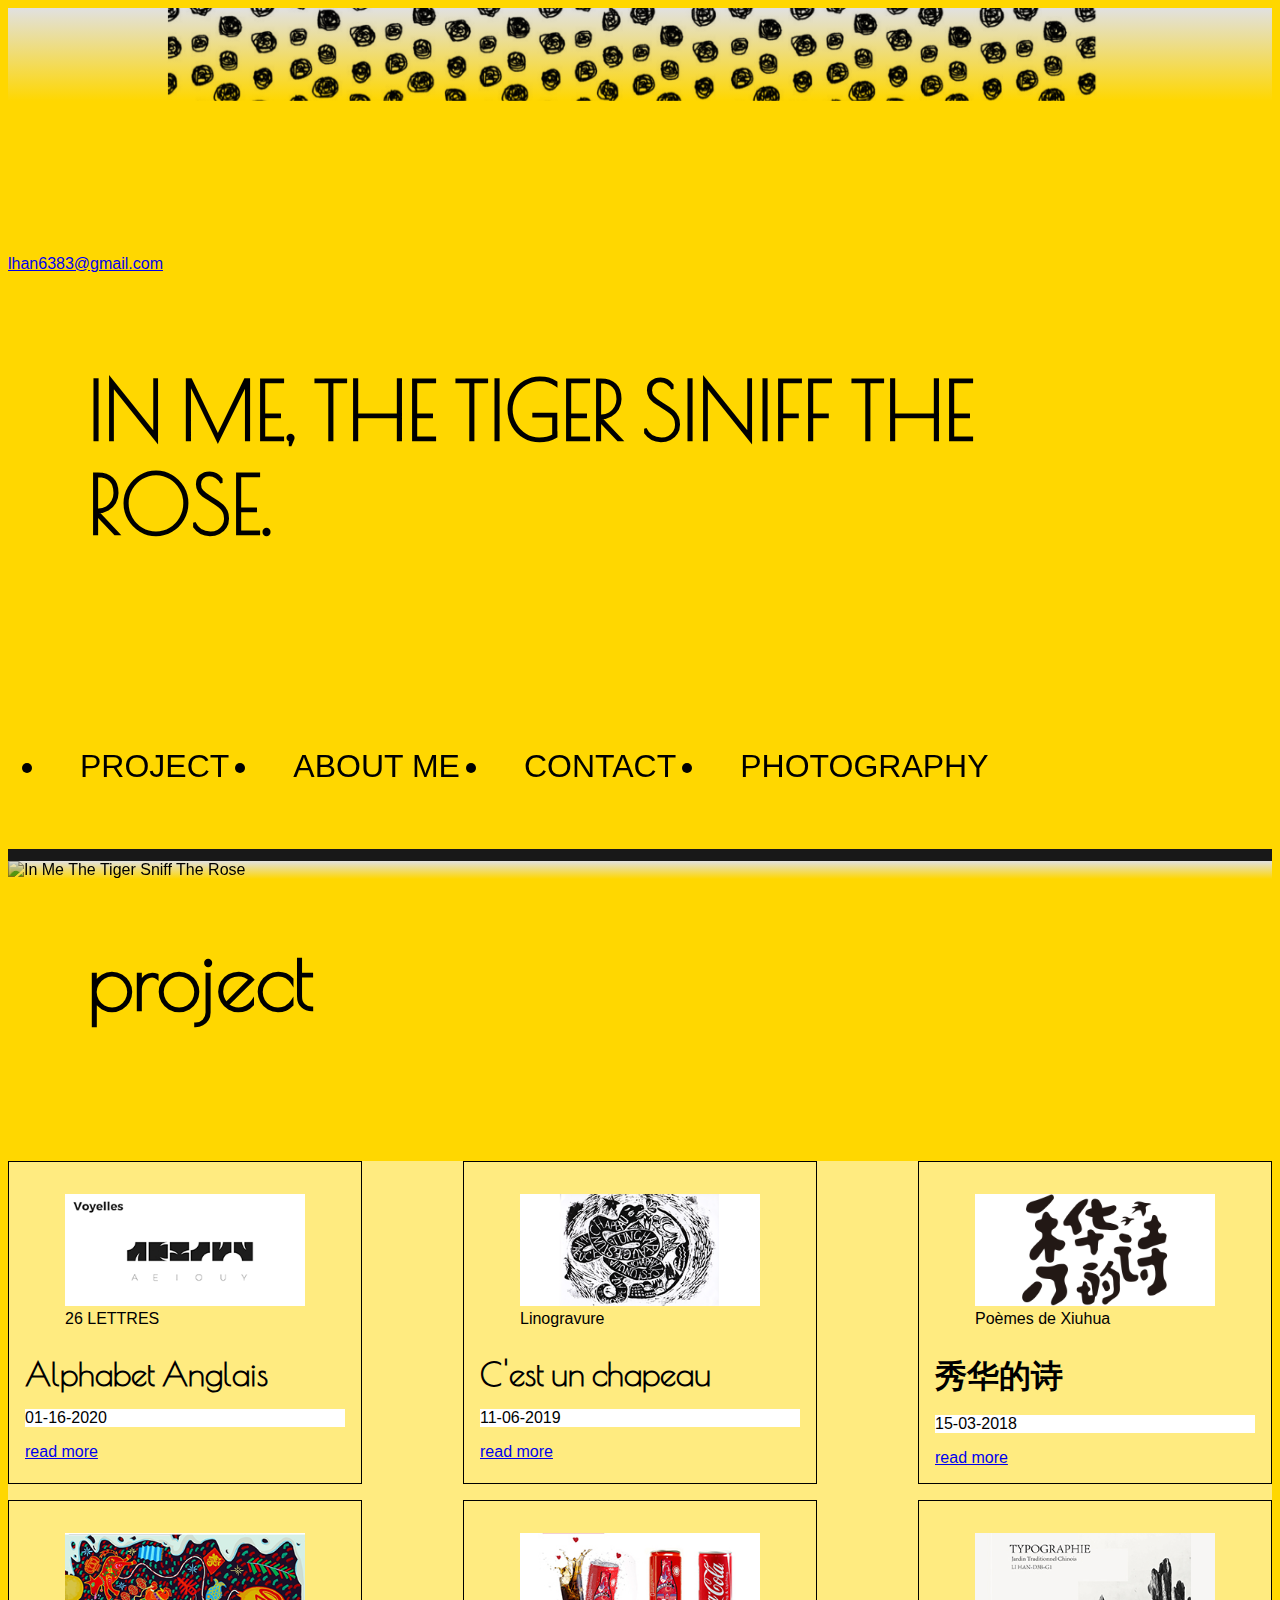
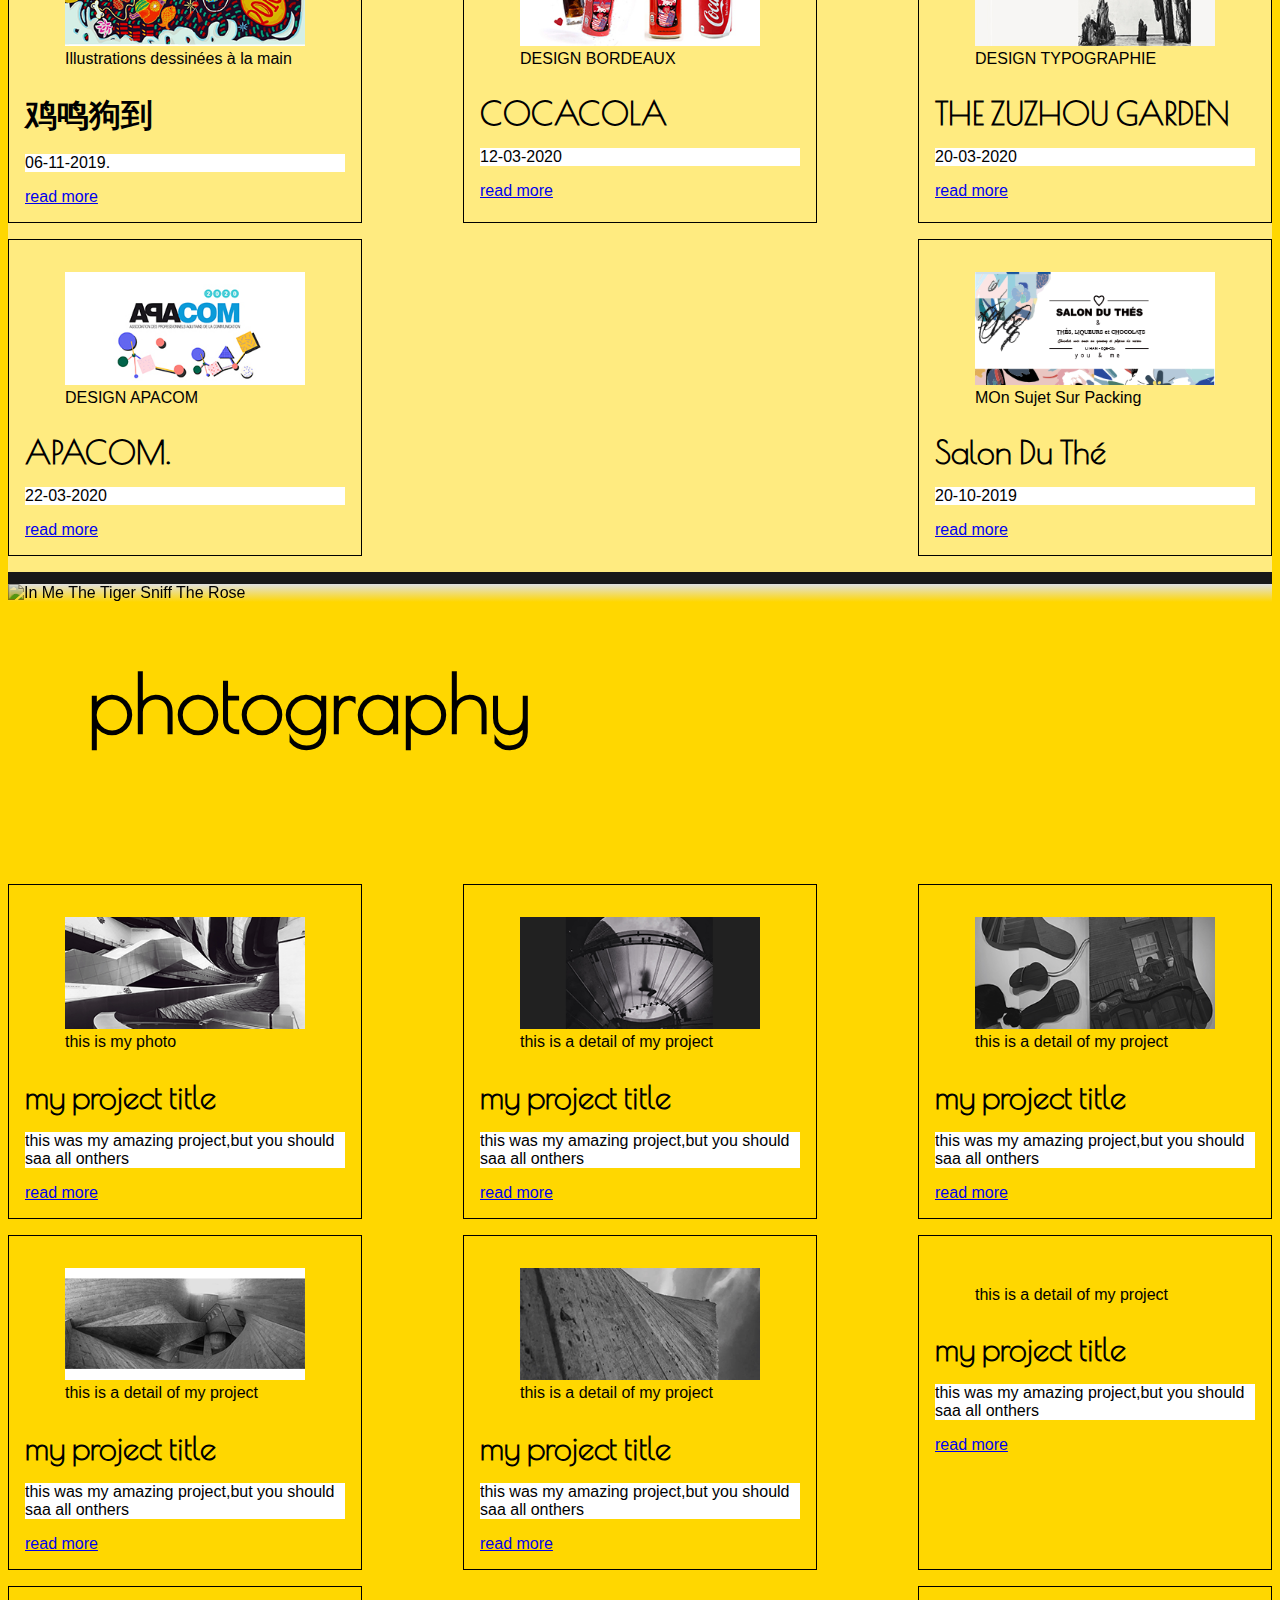
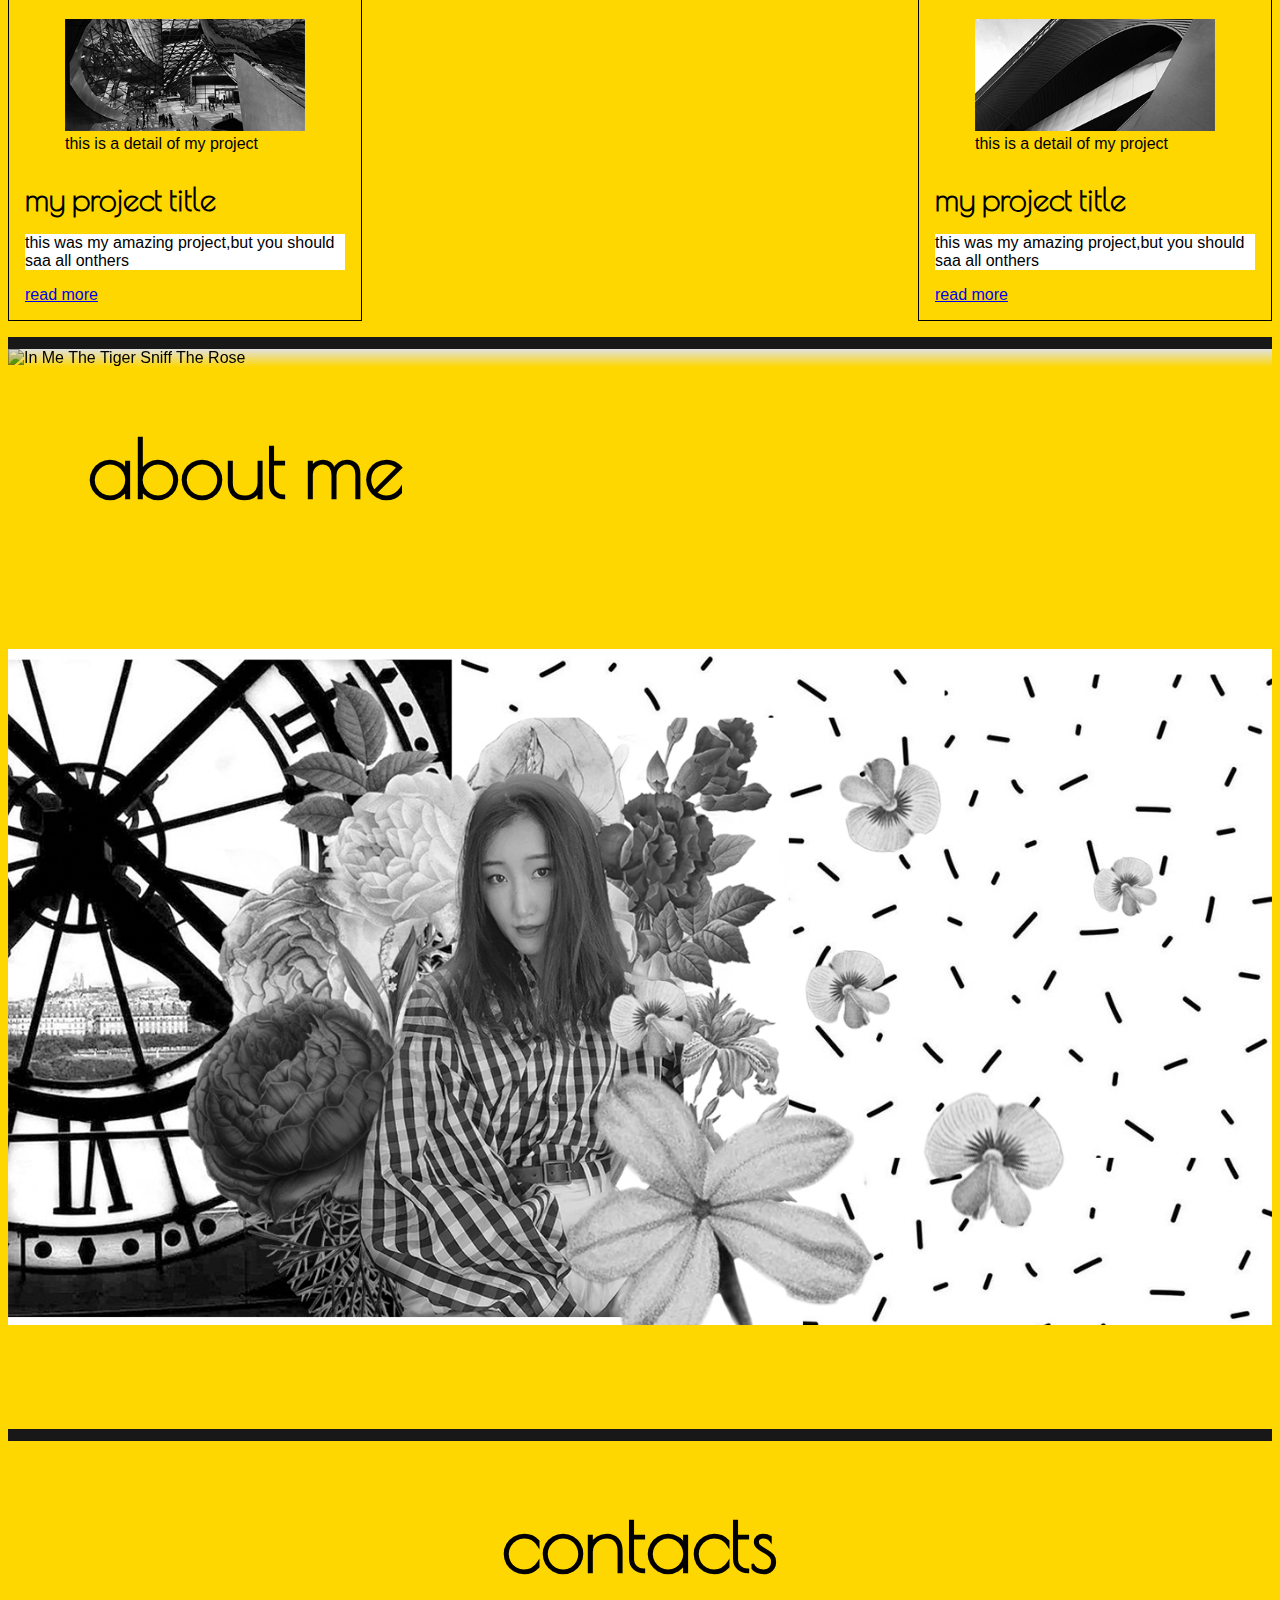
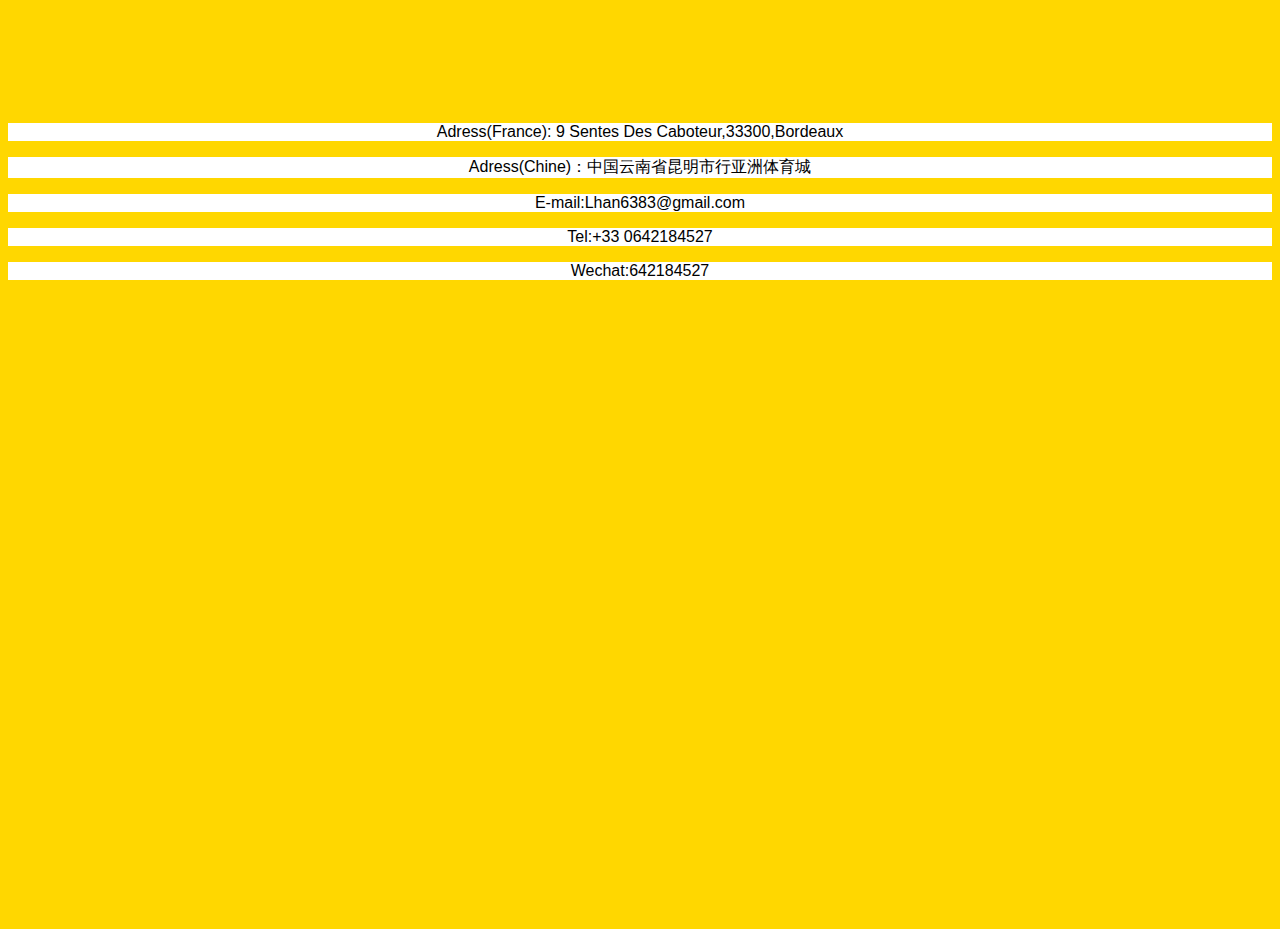
==== commit 335b9eb4: "Add 3 projects" ====
--- a/index.html
+++ b/index.html
@@ -190,7 +190,7 @@
       </figure>
 
 <h2>Alphabet Anglais</h2>
-<p>This is the projet of our wrokshop</p>
+<p>01-16-2020</p>
 <a href="project-01.html">read more</a>
     </div>
 
@@ -204,7 +204,7 @@
       </figure>
 
 <h2>C'est un chapeau</h2>
-<p>this was my linogravure in the class illustration</p>
+<p>11-06-2019</p>
 <a href="project-010.html">read more</a>
     </div>
 
@@ -219,7 +219,7 @@
       </figure>
 
 <h2>秀华的诗</h2>
-<p>C'est mon travail pendant mon stage</p>
+<p>15-03-2018</p>
 <a href="project-03.html">read more</a>
     </div>
 
@@ -233,7 +233,7 @@
       </figure>
 
       <h2>鸡鸣狗到</h2>
-      <p>En parlant du chant de coq, on accueillit le chien.</p>
+      <p>06-11-2019.</p>
       <a href="project-04.html">read more</a>
           </div>
 
@@ -251,31 +251,37 @@
             </figure>
 
             <h2>COCACOLA</h2>
-            <p>This was my project of VI</p>
+            <p>12-03-2020</p>
             <a href="project-05.html">read more</a>
                 </div>
 
 
+
+
+
                 <div class="project-feature">
                   <figure>
-                    <img src="images/3.png" alt="">
-                    <figcaption> DESIGN BORDEAUX</figcaption>
+                    <img src="images/94.jpg" alt="">
+                    <figcaption> DESIGN TYPOGRAPHIE</figcaption>
                   </figure>
 
-                  <h2>COCACOLA</h2>
-                  <p>This was my project of VI</p>
-                  <a href="project-05.html">read more</a>
+                  <h2>THE ZUZHOU GARDEN</h2>
+                  <p>20-03-2020</p>
+                  <a href="project-07.html">read more</a>
                       </div>
+
+
+
 
                       <div class="project-feature">
                         <figure>
-                          <img src="images/3.png" alt="">
-                          <figcaption> DESIGN BORDEAUX</figcaption>
+                          <img src="images/95.jpg" alt="">
+                          <figcaption> DESIGN APACOM</figcaption>
                         </figure>
 
-                        <h2>COCACOLA</h2>
-                        <p>This was my project of VI</p>
-                        <a href="project-05.html">read more</a>
+                        <h2>APACOM.</h2>
+                        <p>22-03-2020</p>
+                        <a href="project-08.html">read more</a>
                             </div>
 
 
@@ -283,12 +289,12 @@
   <div class="project-feature">
   <figure>
   <img src="images/6.png" alt="">
-  <figcaption>this is a detail of my project</figcaption>
+  <figcaption>MOn Sujet Sur Packing</figcaption>
   </figure>
 
-<h2>my project title</h2>
-<p>this was my amazing project,but you should saa all onthers</p>
-<a href="#project-01.html">read more</a>
+<h2>Salon Du Thé</h2>
+<p>20-10-2019</p>
+<a href="project-06.html">read more</a>
     </div>
 
 </div>
@@ -359,7 +365,7 @@
 
                       <div class="project-feature">
                         <figure>
-                          <img src="images/10.png" alt="">
+                          <img src="images/13.jpg" alt="">
                           <figcaption>this is a detail of my project</figcaption>
                         </figure>
 
@@ -370,7 +376,7 @@
 
                             <div class="project-feature">
                               <figure>
-                                <img src="images/10.png" alt="">
+                                <img src="images/14.jpg" alt="">
                                 <figcaption>this is a detail of my project</figcaption>
                               </figure>
 
@@ -427,7 +433,41 @@
 
   <img src="images/21.jpg" alt="">
 
-    <div class="mine">Je m’appelle Li Han, une étudiante d’Ecole de Communication Visuelle. Amoureuse du graphisme et de l’art folklorique chinois. J’aime photographier et peindre des paysages à l’huile ,observer la vie quotidienne sous un angle différent et le paysage naturel , ça me fait plaisir. J’espère qu’un jour je pourrais présenter les cultures chinoises au monde par une pensée multidimensionnelle de différentes cultures artistiques que j’aurai acquises dans mes études et réfléchir la vie au travers d’une variété d’expériences. Et Alors,je n’ai pas beaucoup d’amis,parce que  je prefere rester avec les animals, et j’ai quatre chats gris chez moi en Chine , qui appellent: Profiterole，Pudding，Chocolat, et Biscuit. </div>
+    <div class="mine">
+      <P>Experience:<P/>
+
+2019-4.22~2019-4.27: Workshop,
+                                     Music festival poster(Jazz in Willisau), ECV Paris ,France<P/>
+
+
+2018-3~2018-5: Internship
+                           Zhangshenguli Culture Communication Company ,
+                           Kunming , Yunnan Province , Chine
+                           A  assistant designer<P/>
+
+2016-6~2016~7:Internfgship
+                           Shanghai Traffic Voice Advertising Radio ,
+                           Shanghai , Chine<P/>
+
+Education:<P/>
+
+2019-6~2019-12: École de communication Visuélle Bordeaux , Bordeaux , France<P/>
+
+2018~10~2019-6: École de communication Visuélle Paris, Paris , France.<P/>
+
+2014-9~2018-6:  Minan Normal University , Zhangzhou, Fujian province ,Chine<P/>
+
+2011~2014: Yunnan University Secondary School , Yunnan province, Chine<P/>
+
+Software Skills:<P/>
+
+Photoshop:++++<P/>
+Illustrator:+++++<P/>
+Indesign:+++<P/>
+Atom:+++<P/>
+Office Software:++++<P/>
+<P/>
+ </div>
 
 
 
@@ -436,14 +476,13 @@
 
   <section id="contacts">
     <h1>contacts</h1>
-    <p>Adress(France): 9 Sentes Des Caboteur,33300,Bordeaux
-        <p>Adress(Chine)：中国云南省昆明市行亚洲体育城
-        <p>E-mail:Lhan6383@gmail.com
-      <p>  Tel:+33 0642184527
-        <p>Wechat:642184527
+    <p>Adress(France): 9 Sentes Des Caboteur,33300,Bordeaux<P/>
+        <p>Adress(Chine)：中国云南省昆明市行亚洲体育城<P/>
+        <p>E-mail:Lhan6383@gmail.com<P/>
+      <p>  Tel:+33 0642184527<P/>
+        <p>Wechat:642184527<P/>
       <p/>
 
-        <p> class="fable-moral">ECV.BORDEAUX.LI HAN.</p>
 
   </section>
 </main>
--- a/css/master.css
+++ b/css/master.css
@@ -41,15 +41,27 @@
 
 .mine {
   width: 50%;
-  font-size: 2em;
-  text-align: center;
-  font-family: 'Harmattan', sans-serif;
-  opacity: 0.9;
-   position: absolute;  bottom: 0;  background: #e5e5e5;
-   color: #a9a9a9;
+  font-size: 1em;
+  text-align:left;
+  font-family: Roboto, sans-serif;
+  font-family:  'Poiret One', cursive;
+  opacity: 0.7;
+   position: absolute;  bottom: 0;  background: WHITE;
+   color:	BLACK;
  display: none;
 
 }
+
+#contacts{
+
+  font-size: 1em;
+  text-align:center;
+  font-family:   'Indie Flower', cursive;
+  background-color:
+
+
+}
+
  .img-group:hover .mine {
    display: block;
     width: 100%;
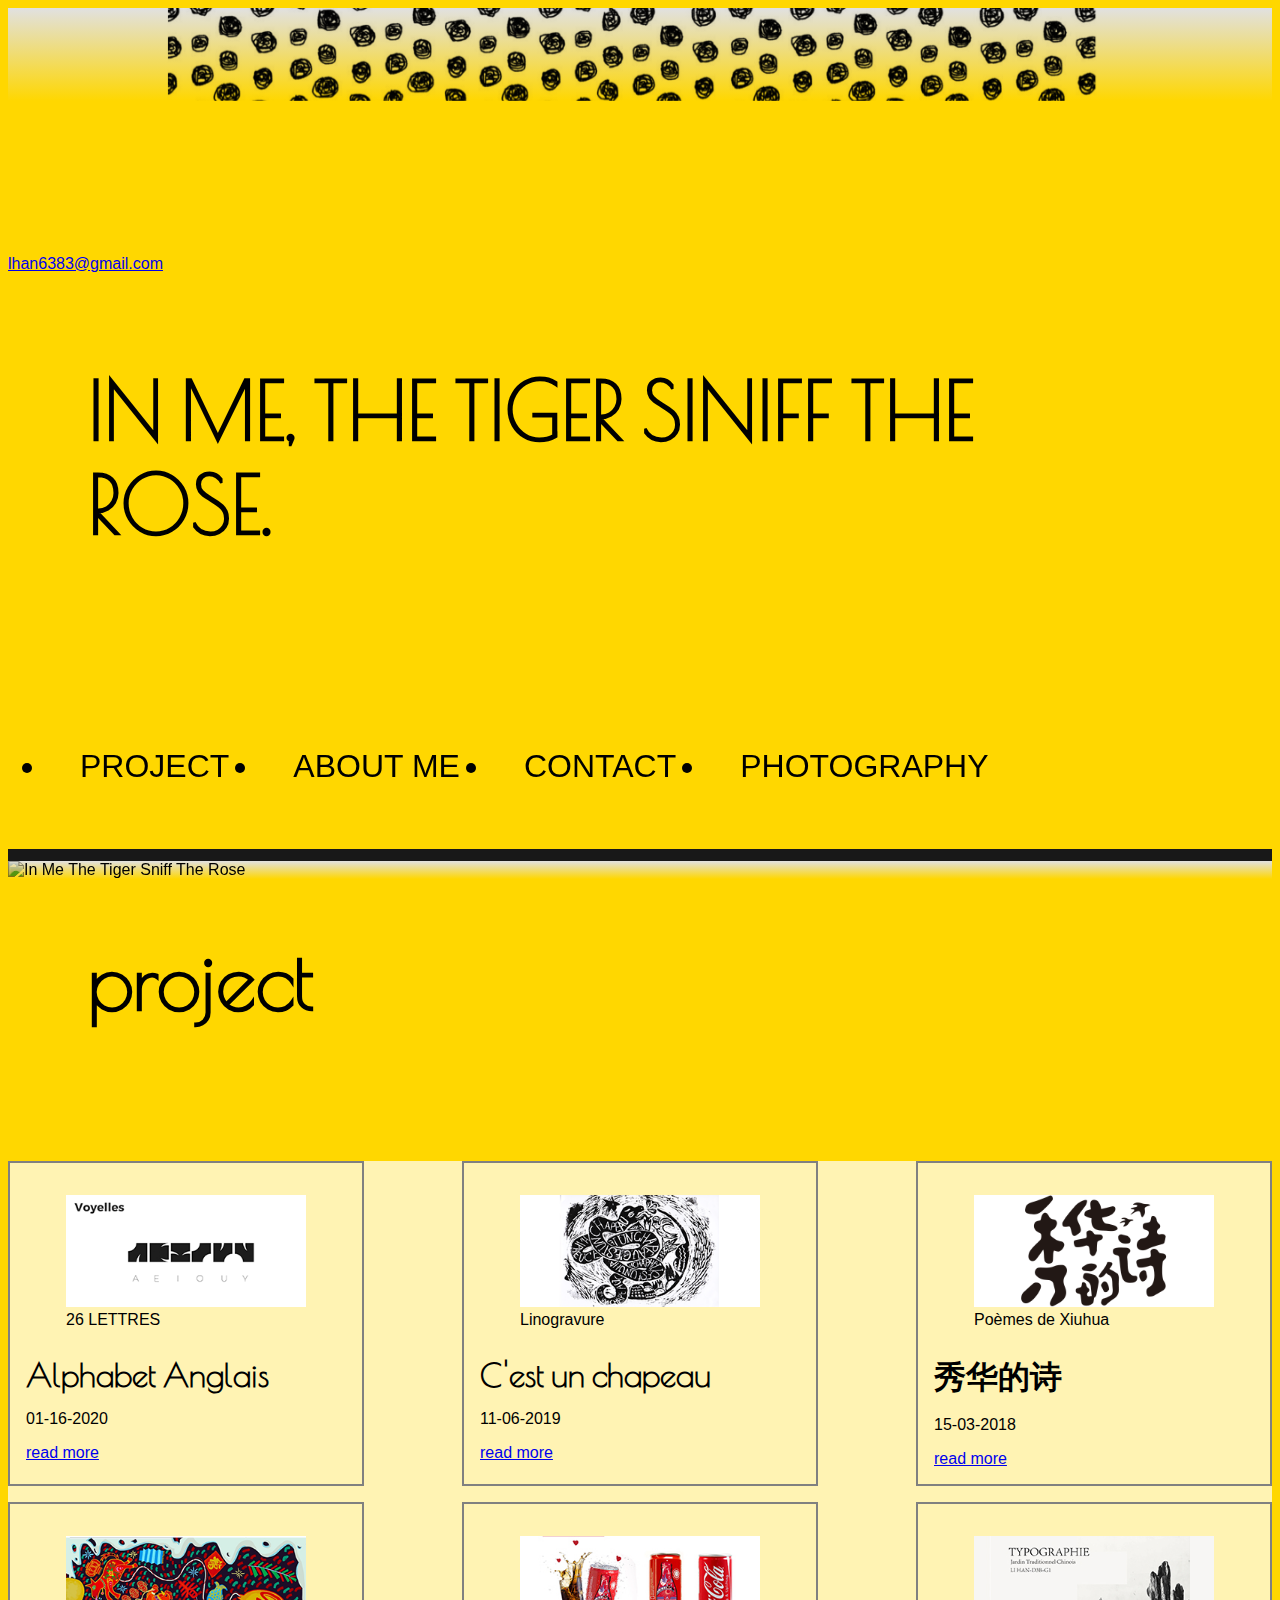
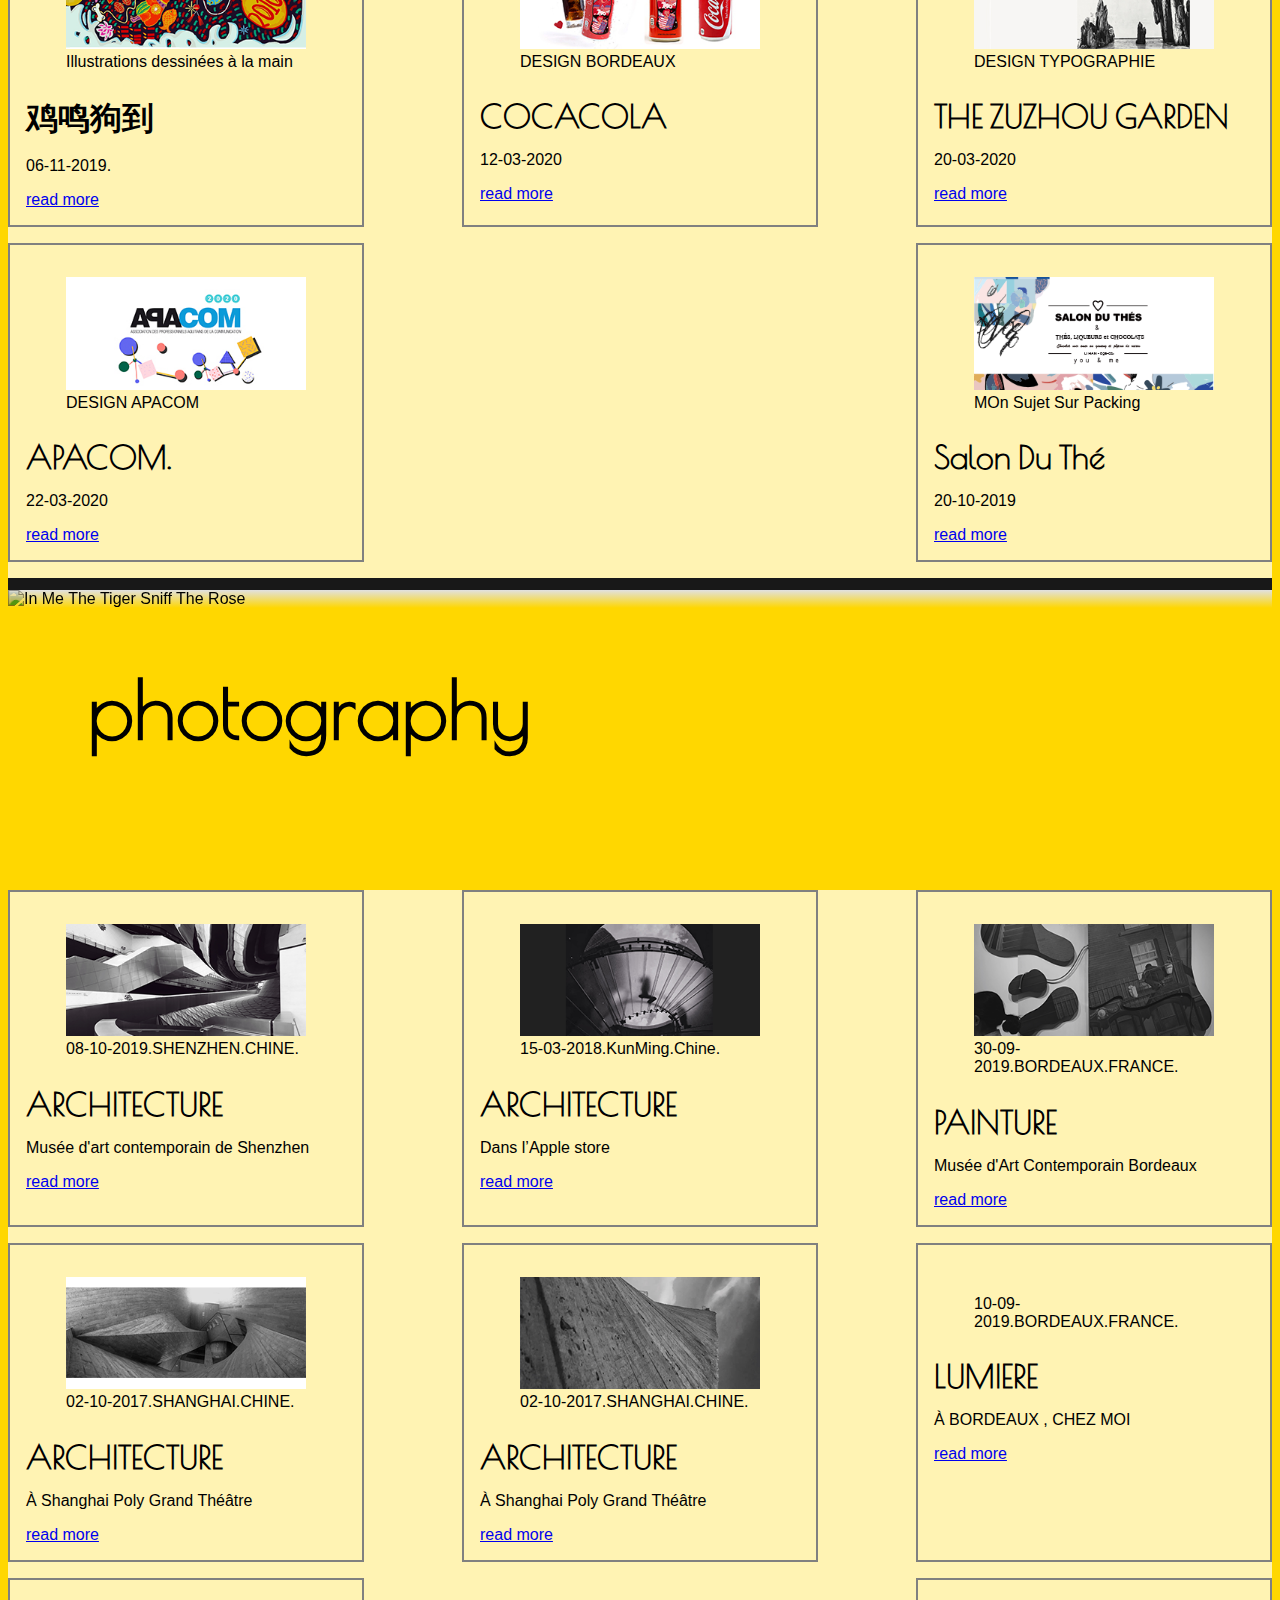
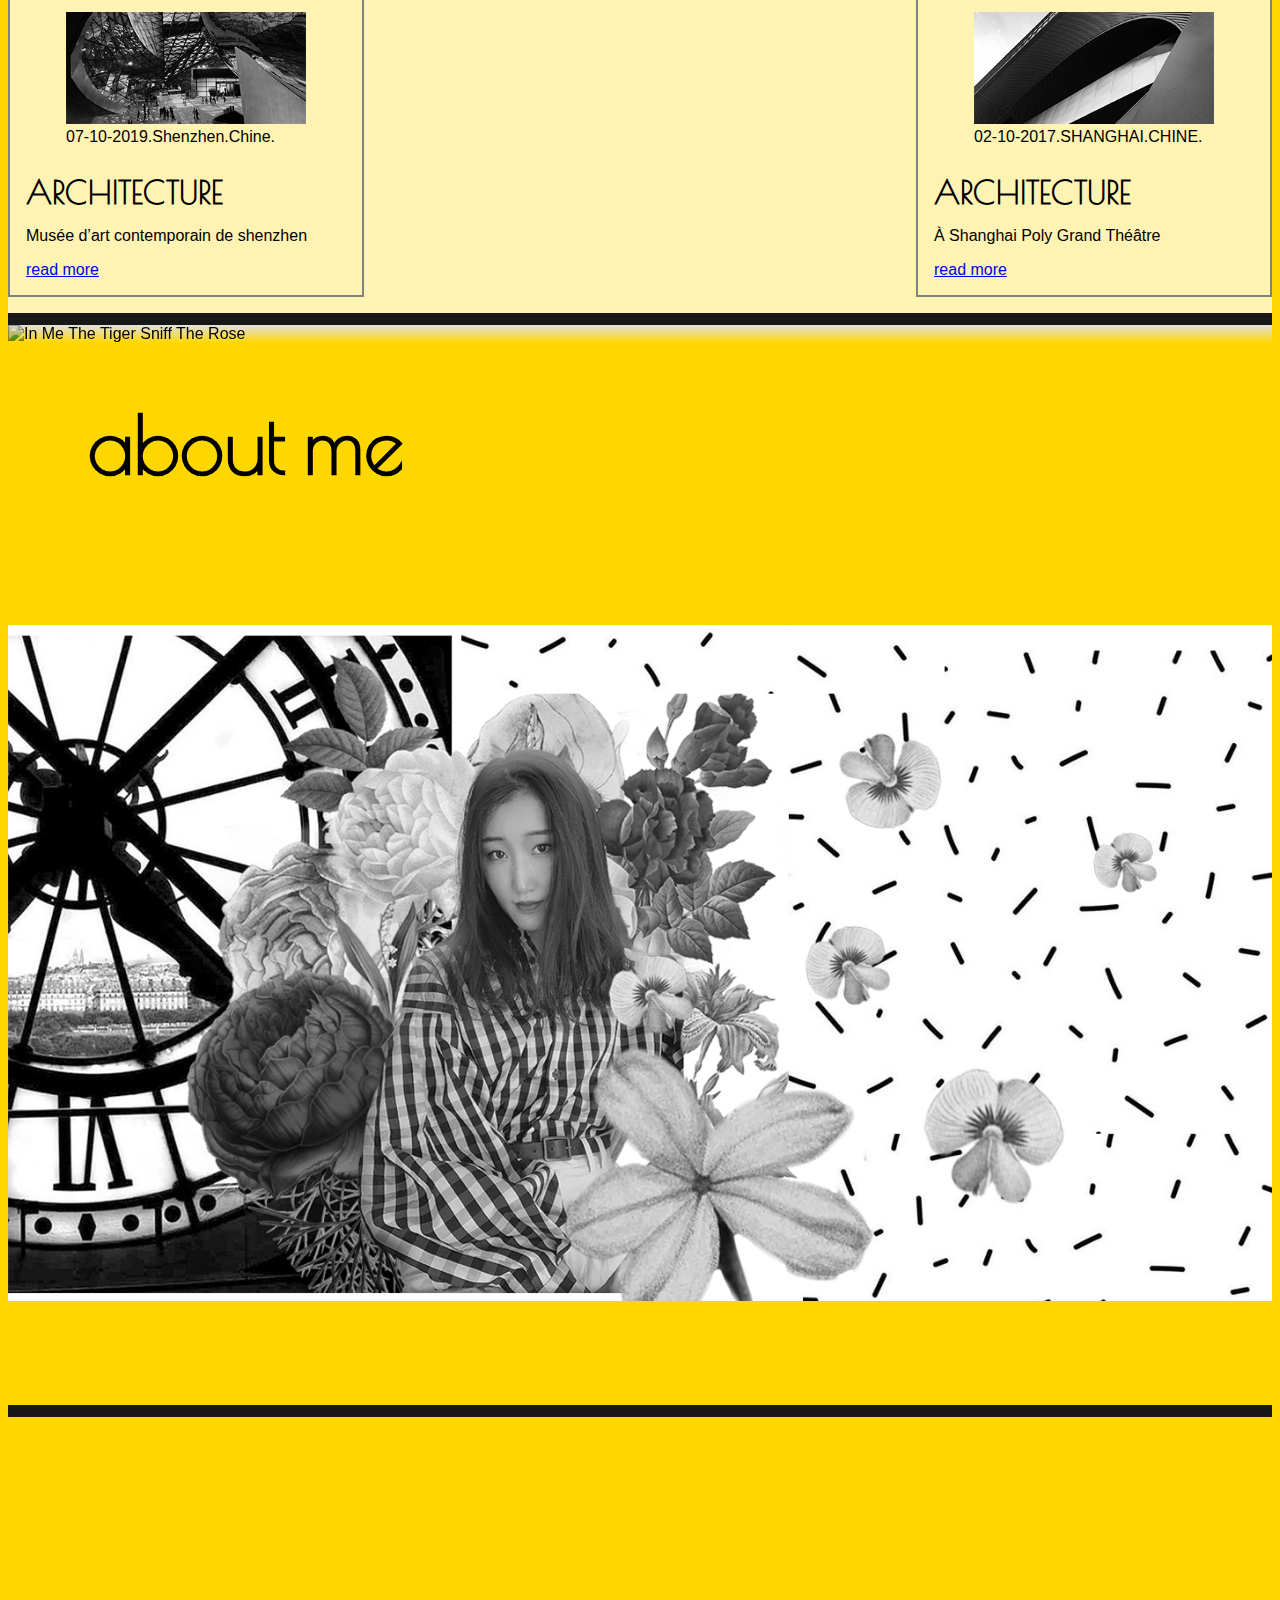
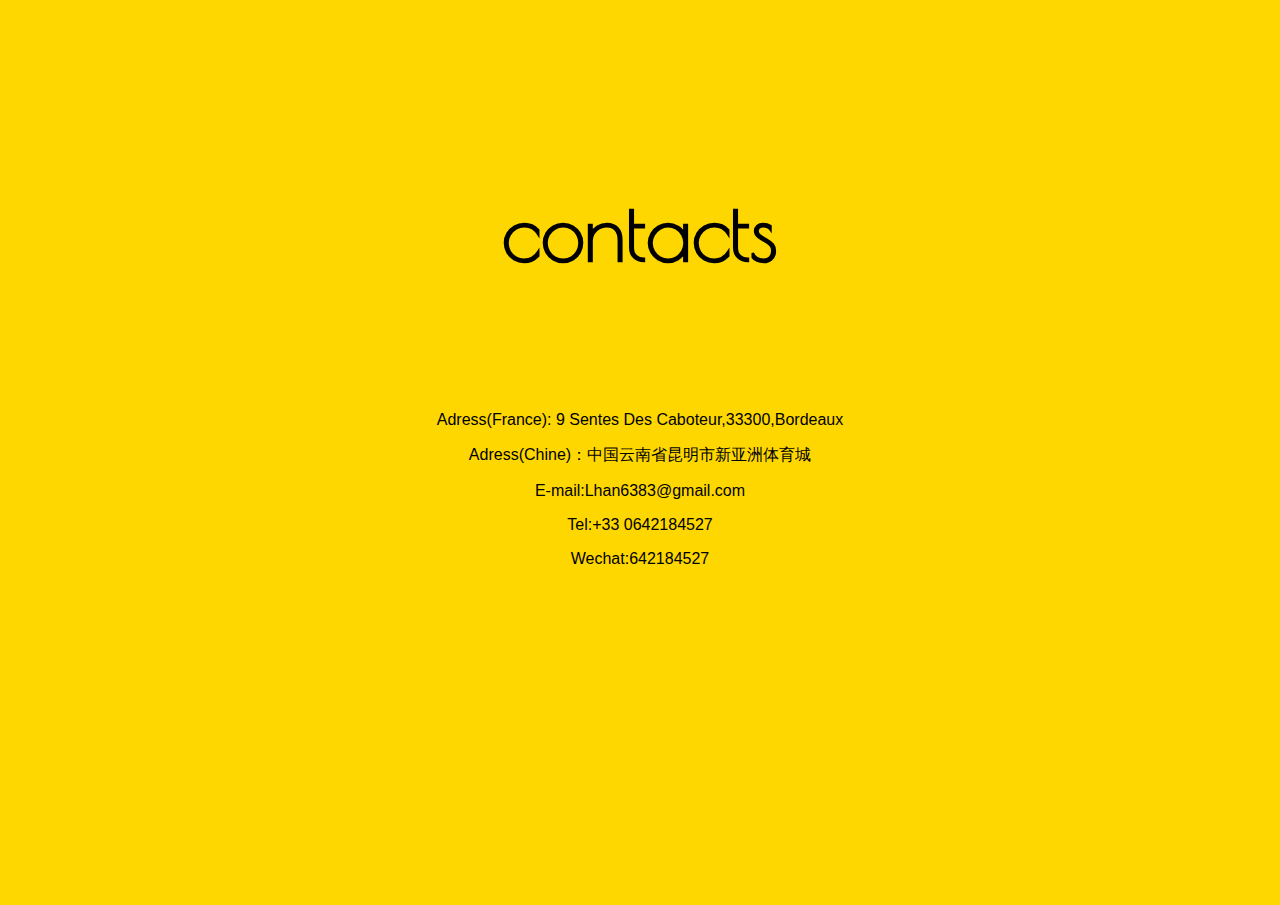
==== commit 34e3ce11: "Change some detail" ====
--- a/index.html
+++ b/index.html
@@ -321,88 +321,110 @@
           <div class="photo-feature">
             <figure>
               <img src="images/7.png" alt="">
-              <figcaption>this is my photo</figcaption>
+              <figcaption>08-10-2019.SHENZHEN.CHINE.</figcaption>
             </figure>
 
 
-            <h2>my project title</h2>
-            <p>this was my amazing project,but you should saa all onthers</p>
+            <h2>ARCHITECTURE</h2>
+            <p>Musée d'art contemporain de Shenzhen</p>
             <a href=" project-photo.html">read more</a>
                 </div>
 
-                <div class="project-feature">
+                <div class="photo-feature">
                   <figure>
                     <img src="images/8.png" alt="">
-                    <figcaption>this is a detail of my project</figcaption>
+                    <figcaption>15-03-2018.KunMing.Chine.</figcaption>
                   </figure>
 
-            <h2>my project title</h2>
-            <p>this was my amazing project,but you should saa all onthers</p>
+            <h2>ARCHITECTURE</h2>
+            <p>Dans l’Apple store</p>
             <a href="project-photo.html">read more</a>
                 </div>
 
-                <div class="project-feature">
+
+
+
+                <div class="photo-feature">
                   <figure>
                     <img src="images/9.png" alt="">
-                    <figcaption>this is a detail of my project</figcaption>
+                    <figcaption>30-09-2019.BORDEAUX.FRANCE.</figcaption>
                   </figure>
 
-            <h2>my project title</h2>
-            <p>this was my amazing project,but you should saa all onthers</p>
+            <h2>PAINTURE</h2>
+            <p>Musée d'Art Contemporain Bordeaux</p>
             <a href="project-photo.html">read more</a>
                 </div>
 
-                <div class="project-feature">
+
+
+
+
+                <div class="photo-feature">
                   <figure>
                     <img src="images/10.png" alt="">
-                    <figcaption>this is a detail of my project</figcaption>
+                    <figcaption>02-10-2017.SHANGHAI.CHINE.</figcaption>
                   </figure>
 
-                  <h2>my project title</h2>
-                  <p>this was my amazing project,but you should saa all onthers</p>
+                  <h2>ARCHITECTURE</h2>
+                  <p>À Shanghai Poly Grand Théâtre</p>
                   <a href="project-photo.html">read more</a>
                       </div>
 
-                      <div class="project-feature">
+
+
+
+
+                      <div class="photo-feature">
                         <figure>
                           <img src="images/13.jpg" alt="">
-                          <figcaption>this is a detail of my project</figcaption>
+                          <figcaption>02-10-2017.SHANGHAI.CHINE.</figcaption>
                         </figure>
 
-                        <h2>my project title</h2>
-                        <p>this was my amazing project,but you should saa all onthers</p>
+                        <h2>ARCHITECTURE</h2>
+                        <p>À Shanghai Poly Grand Théâtre</p>
                         <a href="project-photo.html">read more</a>
                             </div>
 
-                            <div class="project-feature">
+
+
+
+
+                            <div class="photo-feature">
                               <figure>
                                 <img src="images/14.jpg" alt="">
-                                <figcaption>this is a detail of my project</figcaption>
+                                <figcaption>10-09-2019.BORDEAUX.FRANCE.</figcaption>
                               </figure>
 
-                  <h2>my project title</h2>
-                  <p>this was my amazing project,but you should saa all onthers</p>
+                  <h2>LUMIERE</h2>
+                  <p>À BORDEAUX , CHEZ MOI</p>
                   <a href="project-photo.html">read more</a>
                       </div>
 
-                      <div class="project-feature">
+
+
+
+
+                      <div class="photo-feature">
                         <figure>
                           <img src="images/11.png" alt="">
-                          <figcaption>this is a detail of my project</figcaption>
+                          <figcaption>07-10-2019.Shenzhen.Chine.</figcaption>
                         </figure>
-                        <h2>my project title</h2>
-                        <p>this was my amazing project,but you should saa all onthers</p>
+                        <h2>ARCHITECTURE</h2>
+                        <p>Musée d’art contemporain de shenzhen</p>
                         <a href="project-photo.html">read more</a>
                             </div>
 
-              <div class="project-feature">
+
+
+
+              <div class="photo-feature">
               <figure>
               <img src="images/12.png" alt="">
-              <figcaption>this is a detail of my project</figcaption>
+              <figcaption>02-10-2017.SHANGHAI.CHINE.</figcaption>
               </figure>
 
-            <h2>my project title</h2>
-            <p>this was my amazing project,but you should saa all onthers</p>
+            <h2>ARCHITECTURE</h2>
+            <p>À Shanghai Poly Grand Théâtre</p>
             <a href="project-photo.html">read more</a>
                 </div>
 
@@ -424,7 +446,7 @@
 
   <section id="aboutme">
     <div class="imgbox">
-        <img src="images/18.jpg" alt="In Me The Tiger Sniff The Rose" />
+        <img src="images/16.jpg" alt="In Me The Tiger Sniff The Rose" />
         </div>
 
     <h1>about me</h1>
@@ -477,7 +499,7 @@
   <section id="contacts">
     <h1>contacts</h1>
     <p>Adress(France): 9 Sentes Des Caboteur,33300,Bordeaux<P/>
-        <p>Adress(Chine)：中国云南省昆明市行亚洲体育城<P/>
+        <p>Adress(Chine)：中国云南省昆明市新亚洲体育城<P/>
         <p>E-mail:Lhan6383@gmail.com<P/>
       <p>  Tel:+33 0642184527<P/>
         <p>Wechat:642184527<P/>
--- a/css/master.css
+++ b/css/master.css
@@ -34,7 +34,7 @@
 }
 
 p {
-  background: #FFFFFF;
+
   font-family: 'PT Sans Narrow', sans-serif;
 
 }
@@ -55,9 +55,11 @@
 #contacts{
 
   font-size: 1em;
+  align-content:center;
+  justify-content: center;
   text-align:center;
   font-family:   'Indie Flower', cursive;
-  background-color:
+
 
 
 }
@@ -149,14 +151,14 @@
 .project-feature-container {
 max-width: 1280px;
 margin:0 auto;
-    background-color: rgba(255,255,255,0.5);;
+    background-color: rgba(255,255,255,0.7);;
   padding: :20em;
   display:flex;
   flex-wrap: wrap;
   justify-content: space-between;
 }
 .project-feature {
-  border: 1px solid #000;
+  border: 2px solid #808080;
   padding:1em;
   margin-bottom: 1em;
   flex-basis: 320px;
@@ -168,17 +170,17 @@
   width:100%
 }
 .photo-feature-container {
+  background-color: rgba(255,255,255,0.7);
 max-width: 1280px;
 margin:0 auto;
-    background-color: rgba(255,255,255,0.2)
-  padding: :1em;
+  padding: :20em;
   display:flex;
   flex-wrap: wrap;
   justify-content: space-between;
 }
 .photo-feature {
 
-  border: 1px solid #000;
+  border: 2px solid #808080;
   padding:1em;
   margin-bottom: 1em;
   flex-basis: 320px;
